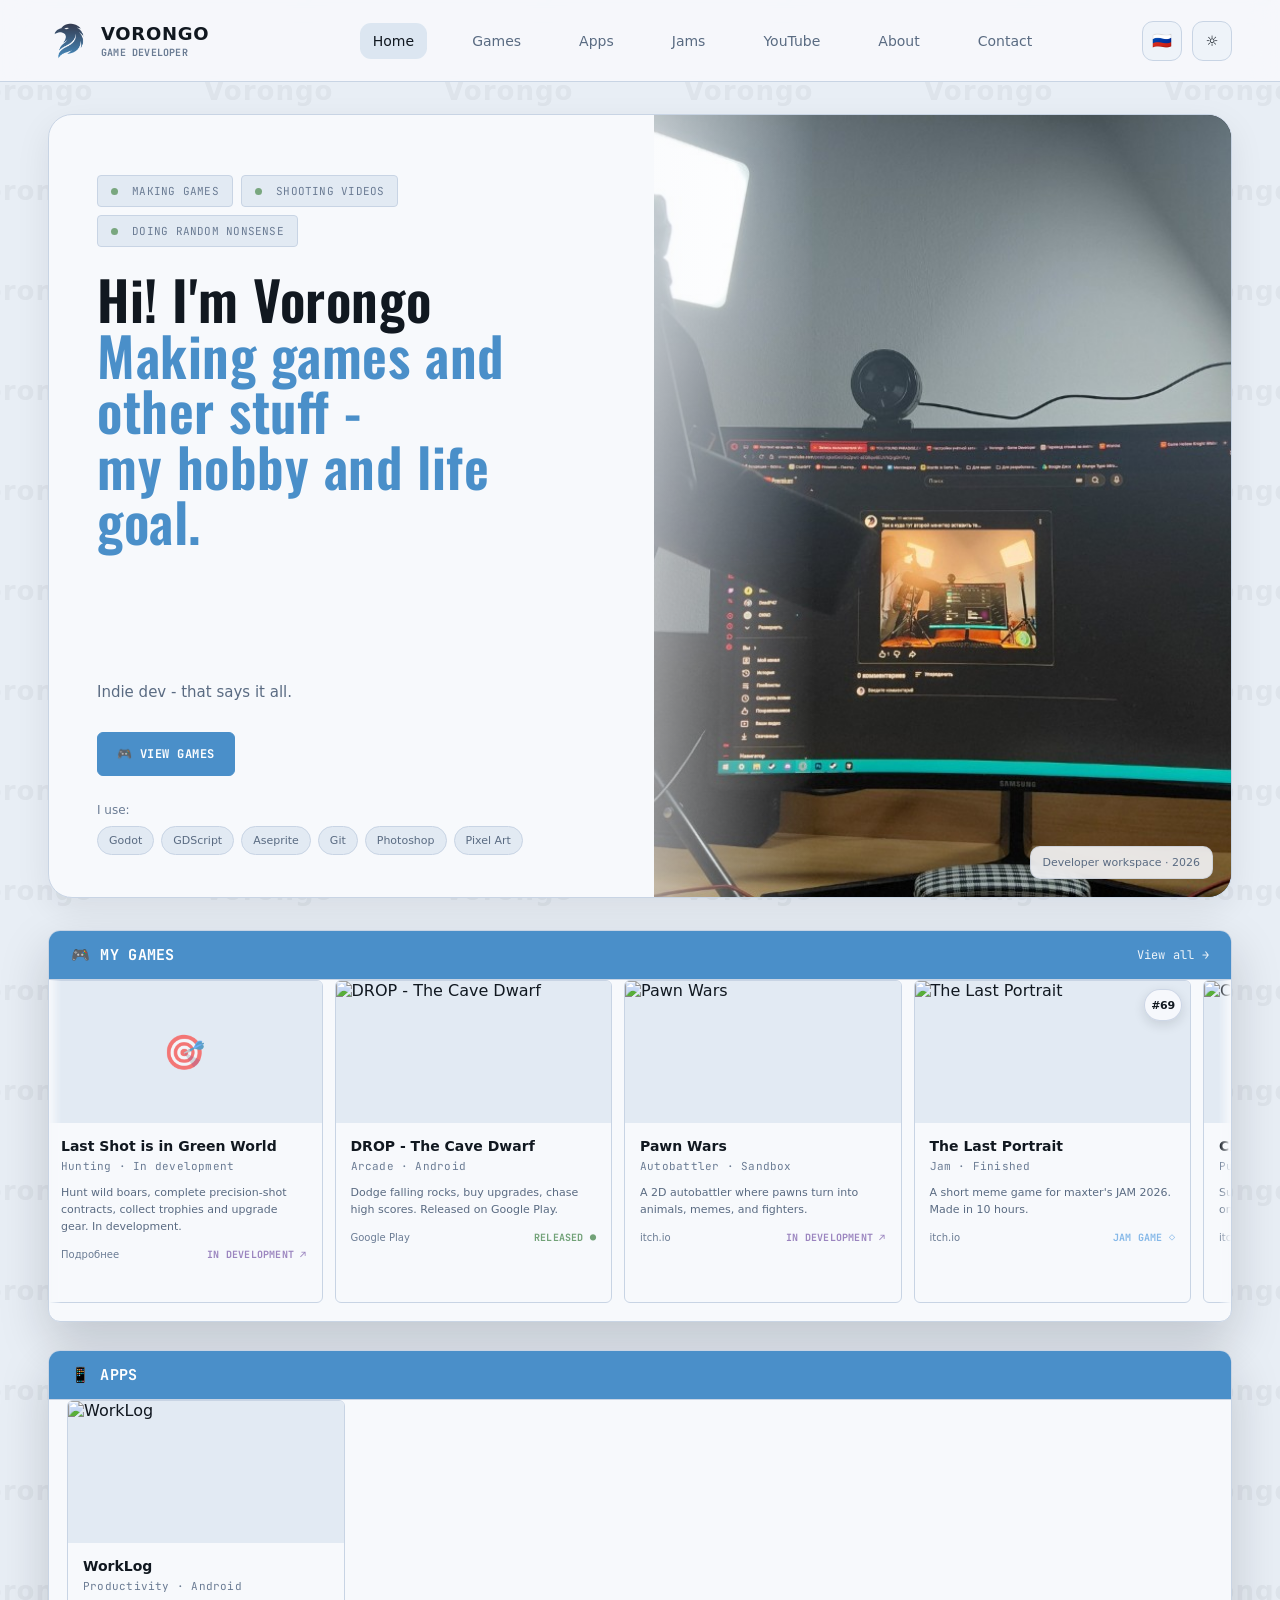
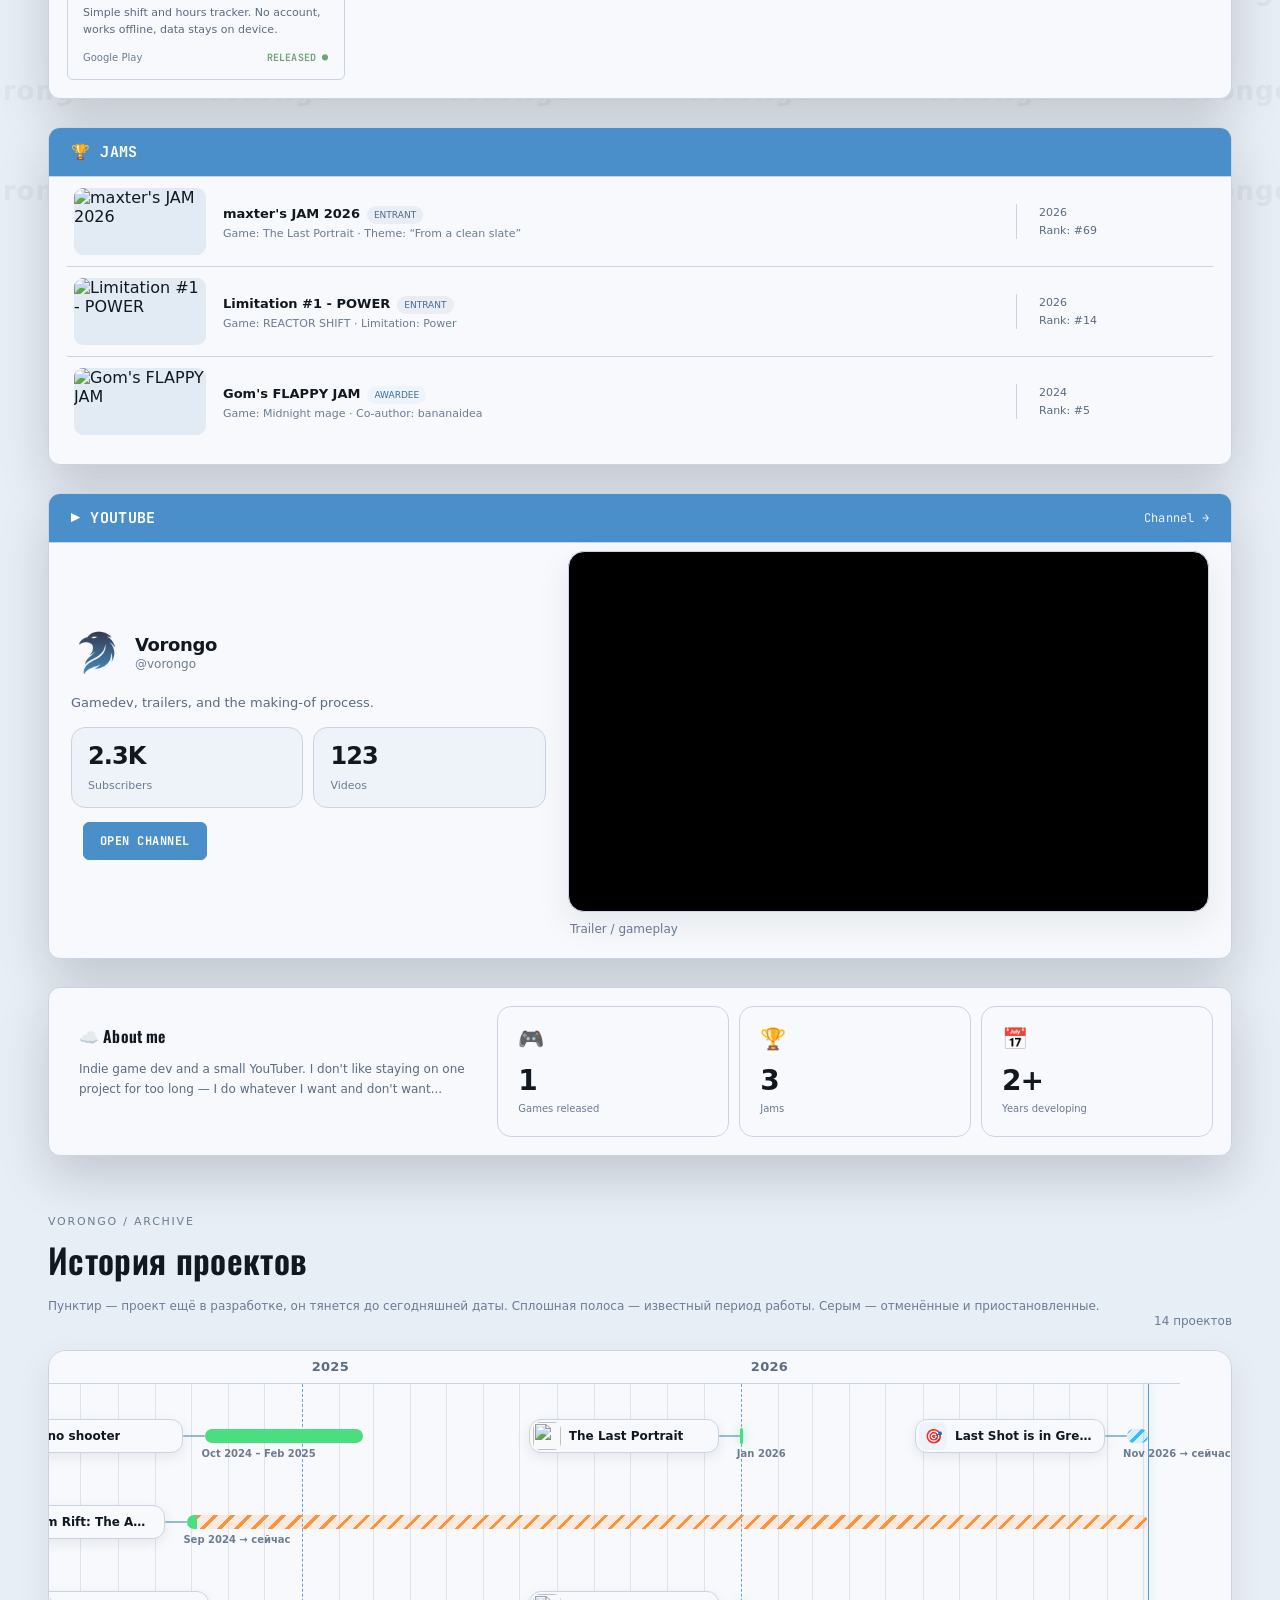
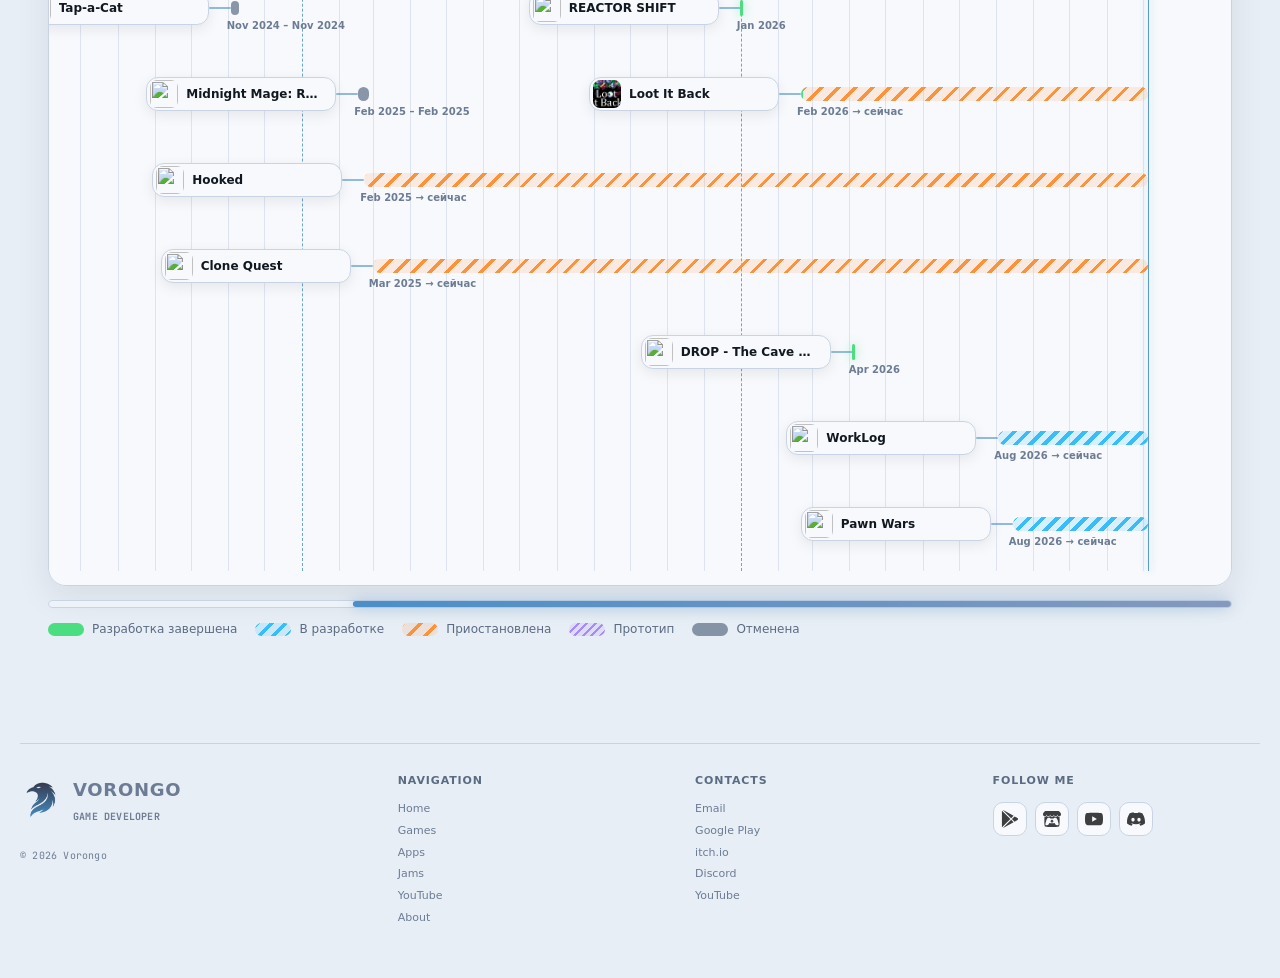
==== index.html @ def41fc3 "Unify timeline status colours and stripe angle across bars and legend Co-Authored-By: Claude Haiku 5" ====
<!DOCTYPE html>
<html lang="ru">
<head>
<meta charset="UTF-8">
<meta name="viewport" content="width=device-width, initial-scale=1.0">
<title>Vorongo - Game Developer</title>
<meta name="description" content="Vorongo - инди-разработчик игр и приложений. Игры, джемы, Android-приложения и процесс разработки.">
<meta name="theme-color" content="#e8eef5">
<script>
(function(){
  try{
    var dark=localStorage.getItem('vorongo-theme')==='dark';
    document.documentElement.classList.toggle('dark',dark);
    document.documentElement.style.backgroundColor=dark?'#11161d':'#e8eef5';
    var m=document.querySelector('meta[name="theme-color"]');
    if(m)m.content=dark?'#11161d':'#e8eef5';
  }catch(e){}
})();
</script>
<meta property="og:type" content="website">
<meta property="og:site_name" content="Vorongo">
<meta property="og:locale" content="ru_RU">
<meta property="og:locale:alternate" content="en_US">
<meta property="og:title" content="Vorongo - Game Developer">
<meta property="og:description" content="Инди-разраб: игры, приложения и джемы. Хобби и цель в жизни.">
<meta property="og:url" content="https://vorongo.dev/">
<meta property="og:image" content="https://vorongo.dev/hero-workspace.png">
<meta property="og:image:alt" content="Рабочее место Vorongo">
<meta name="twitter:card" content="summary_large_image">
<meta name="twitter:title" content="Vorongo - Game Developer">
<meta name="twitter:description" content="Инди-разраб: игры, приложения и джемы. Хобби и цель в жизни.">
<meta name="twitter:image" content="https://vorongo.dev/hero-workspace.png">
<link rel="canonical" href="https://vorongo.dev/">
<link rel="icon" href="logo.png" type="image/png">
<link rel="preconnect" href="https://fonts.googleapis.com">
<link rel="preconnect" href="https://fonts.gstatic.com" crossorigin>
<link rel="stylesheet" href="https://fonts.googleapis.com/css2?family=Oswald:wght@500;600&family=JetBrains+Mono:wght@400;600&display=swap">
<link rel="stylesheet" href="site.css?v=20261120-hud">
<script type="importmap">
{ "imports": {
  "three": "https://cdn.jsdelivr.net/npm/three@0.160.0/build/three.module.js",
  "three/addons/": "https://cdn.jsdelivr.net/npm/three@0.160.0/examples/jsm/"
} }
</script>
<style>
#timeline{padding:45px 0 65px}.timeline-heading{display:flex;justify-content:space-between;gap:20px;align-items:end;margin-bottom:22px}.timeline-heading h2{font-size:clamp(24px,3vw,34px);margin:6px 0}.timeline-heading p{color:var(--muted);font-size:12px;line-height:1.6}.timeline-heading .eyebrow{font-size:11px;color:var(--muted);letter-spacing:.16em}.timeline-en{font-size:.6em;color:var(--muted);font-weight:400}.timeline-count{font-size:12px;color:var(--muted)}.timeline-controls{display:flex;align-items:center;gap:10px;margin:10px 0}.timeline-controls button{border:1px solid var(--line);background:var(--paper);color:var(--ink);padding:9px 15px;border-radius:10px;cursor:pointer}.timeline-controls input{flex:1;min-width:0;accent-color:var(--accent)}.timeline-layout{overflow-x:auto;overflow-y:hidden;border:1px solid var(--line);border-radius:16px;background:var(--paper);scrollbar-width:thin}.project-timeline{position:relative;min-width:1050px;padding:48px 28px 22px}.timeline-axis{position:relative;height:42px;border-bottom:2px solid var(--line);margin-bottom:12px}.timeline-tick{position:absolute;bottom:0;transform:translateX(-50%);font-size:12px;color:var(--muted);padding-bottom:14px}.timeline-tick:after{content:"";position:absolute;bottom:0;left:50%;height:9px;border-left:1px solid var(--line)}.timeline-track{position:relative;height:66px;border-bottom:1px solid var(--line)}.timeline-track-label{position:absolute;top:7px;left:0;font-size:12px;font-weight:750;white-space:nowrap;max-width:220px;overflow:hidden;text-overflow:ellipsis}.timeline-bar{position:absolute;top:32px;height:13px;border-radius:9px;background:var(--accent);min-width:10px;opacity:.85}.timeline-dot{position:absolute;top:27px;width:23px;height:23px;border:4px solid var(--paper);background:var(--accent);border-radius:50%;box-shadow:0 0 0 1px var(--line);transform:translateX(-50%)}.timeline-dot.end{background:var(--text-soft)}.timeline-track a{color:inherit;text-decoration:none}.timeline-track a:hover{text-decoration:underline}.timeline-track-date{position:absolute;top:48px;font-size:10px;color:var(--muted);white-space:nowrap;transform:translateX(-50%)}.timeline-undated{font-size:12px;color:var(--muted);padding:14px 0 0}.timeline-undated a{color:var(--text-soft);margin-right:12px;display:inline-block;padding:4px 0}.timeline-legend{font-size:11px;color:var(--muted);margin-top:10px}.timeline-scrollhint{font-size:11px;color:var(--muted)}@media(max-width:650px){.timeline-heading{display:block}.timeline-controls button{padding:8px 12px}.project-timeline{min-width:1050px}}
</style>
<style>
/* Shared project timeline: one axis, with game covers alternating around it. */
.project-timeline{min-width:1100px;padding:30px 28px 24px}.timeline-canvas{height:580px;width:1000px;position:relative;margin:0 auto}.timeline-main-axis{position:absolute;left:0;right:0;top:8px;height:3px;background:var(--line)}.timeline-main-year{position:absolute;top:19px;transform:translateX(-50%);font-size:12px;font-weight:800;color:var(--muted)}.timeline-main-year:before{content:"";position:absolute;top:-11px;left:50%;height:9px;border-left:1px solid var(--muted)}.timeline-event{position:absolute;transform:translateX(-50%);display:flex;align-items:center;gap:7px;width:138px;padding:5px 7px;background:var(--paper);border:1px solid var(--line);border-radius:10px;z-index:2;color:var(--ink);text-decoration:none;font-size:11px;font-weight:750;line-height:1.2;box-shadow:0 3px 10px rgba(0,0,0,.06)}.timeline-event:hover{border-color:var(--accent);z-index:5;transform:translateX(-50%) scale(1.06)}.timeline-event img{width:32px;height:32px;object-fit:cover;border-radius:6px;flex:none}.timeline-event span{overflow:hidden;text-overflow:ellipsis}.timeline-stem{position:absolute;width:1px;border-left:1px dashed var(--accent);z-index:1}.timeline-main-dot,.timeline-end-dot{position:absolute;top:172px;width:17px;height:17px;border-radius:50%;transform:translateX(-50%);background:var(--accent);border:3px solid var(--paper);z-index:3;box-shadow:0 0 0 1px var(--line)}.timeline-end-dot{background:var(--text-soft)}.timeline-duration{position:absolute;top:177px;height:8px;background:var(--accent);border-radius:5px;opacity:.65}.timeline-undated{padding:0 8px 8px}.timeline-track,.timeline-axis{display:none}
</style><style>
/* Match site controls and keep the project axis genuinely scrollable. */
.timeline-controls input[type="range"]{appearance:none;-webkit-appearance:none;height:10px;border:1px solid var(--line);border-radius:999px;background:var(--soft);cursor:pointer;outline:none}
.timeline-controls input[type="range"]::-webkit-slider-thumb{appearance:none;-webkit-appearance:none;width:22px;height:22px;border-radius:50%;background:var(--accent);border:4px solid var(--paper);box-shadow:0 0 0 1px var(--accent);cursor:grab}
.timeline-controls input[type="range"]::-moz-range-thumb{width:16px;height:16px;border-radius:50%;background:var(--accent);border:3px solid var(--paper);box-shadow:0 0 0 1px var(--accent);cursor:grab}
.timeline-controls input[type="range"]:focus-visible{outline:2px solid var(--accent);outline-offset:4px}
.timeline-controls input[type="range"]:active::-webkit-slider-thumb{cursor:grabbing}
.project-timeline{min-width:1810px}
.timeline-canvas{width:1740px}
.timeline-event{width:126px}
</style><style>.timeline-layout{scrollbar-width:none;-ms-overflow-style:none}.timeline-layout::-webkit-scrollbar{display:none}.timeline-main-dot,.timeline-end-dot{z-index:4}</style><style>.timeline-canvas{height:580px}.timeline-main-dot,.timeline-end-dot{z-index:6}.timeline-duration{z-index:3}.timeline-event{z-index:7}.timeline-stem{pointer-events:none;opacity:.45}</style><style>.timeline-layout{cursor:grab;user-select:none}.timeline-layout.is-dragging{cursor:grabbing}.timeline-layout a{user-select:none}.timeline-layout.is-dragging a{pointer-events:none}</style></head>
<body data-title-key="doc.title">

<header class="nav">
  <div class="container nav-inner">
    <a class="logo" href="#home">
      <div class="logo-mark"><img src="logo.png" alt="Vorongo"></div>
      <div><b>VORONGO</b><span>GAME DEVELOPER</span></div>
    </a>
    <nav class="navlinks" id="nav-drawer">
      <a class="active" href="#home" data-i18n="nav.home">Главная</a>
      <a href="#games" data-i18n="nav.games">Игры</a>
      <a href="#apps" data-i18n="nav.apps">Приложения</a>
      <a href="#jams" data-i18n="nav.jams">Джемы</a>
      <a href="#youtube" data-i18n="nav.youtube">YouTube</a>
      <a href="#about" data-i18n="nav.about">Обо мне</a>
      <a href="#contact" data-i18n="nav.contact">Контакты</a>
    </nav>
    <div class="nav-actions">
      <button class="icon-btn lang-btn" id="lang-btn" type="button" data-i18n-aria="lang.aria" aria-label="Switch language">🇬🇧</button>
      <button class="icon-btn" id="theme-btn" type="button" data-i18n-aria="theme.aria" aria-label="Сменить тему">☼</button>
      <button class="icon-btn menu-btn" id="menu-btn" type="button" aria-expanded="false" aria-controls="nav-drawer" data-i18n-aria="nav.menu.aria" aria-label="Открыть меню">☰</button>
    </div>
  </div>
</header>

<main id="home" class="container">
  <section class="hero">
    <div class="hero-card">
      <div class="hero-copy">
        <div class="pills">
          <div class="pill"><span class="dot"></span> <span data-i18n="hero.pill1">Делаю игры</span></div>
          <div class="pill"><span class="dot"></span> <span data-i18n="hero.pill2">Снимаю видео</span></div>
          <div class="pill"><span class="dot"></span> <span data-i18n="hero.pill3">Страдаю фигней</span></div>
        </div>
        <h1><span data-i18n="hero.hi">Привет! Я Vorongo</span><br><span class="hero-title-slot"><span class="hero-title-sub" id="hero-rotator" aria-live="polite">Разработка игр и другой хрени -<br>моё хобби и цель в жизни.</span></span></h1>
        <p data-i18n="hero.p">Инди-разраб - и этим всё сказано.</p>
        <div class="actions">
          <a class="btn primary" href="#games" data-i18n="hero.games">🎮 &nbsp;Смотреть игры</a>
        </div>
        <div class="stack-label" data-i18n="hero.stack">Использую:</div>
        <div class="stack">
          <span class="tag">Godot</span><span class="tag">GDScript</span><span class="tag">Aseprite</span><span class="tag">Git</span><span class="tag">Photoshop</span><span class="tag">Pixel Art</span>
        </div>
      </div>
      <div class="hero-art" id="hero-art">
        <div class="hero-slide hero-slide-workspace is-active" role="img" aria-label="Vorongo workspace"></div>
        <div class="hero-slide hero-slide-cat" role="img" aria-label="Vorongo cat"></div>
        <div class="art-caption" id="hero-art-caption">Рабочее место разработчика · 2026</div>
      </div>
    </div>
  </section>

  <section id="games" class="section">
    <div class="seat-anchor"><div class="games-seat" id="games-seat" aria-hidden="true"></div></div>
    <div class="panel">
      <div class="section-head">
        <div class="section-title"><span class="ico">🎮</span> <span data-i18n="games.title">Мои игры</span></div>
        <a class="more" href="games.html" id="games-more" data-i18n="games.more">Смотреть все →</a>
      </div>
      <div class="games-marquee" id="games-marquee">
        <div class="games-marquee-track" id="games-grid"></div>
      </div>
    </div>
  </section>

  <section id="apps" class="section">
    <div class="panel">
      <div class="section-head">
        <div class="section-title"><span class="ico">📱</span> <span data-i18n="apps.title">Приложения</span></div>
        <a class="more" href="apps.html" id="apps-more" data-i18n="apps.more">Смотреть все →</a>
      </div>
      <div class="games-marquee" id="apps-marquee">
        <div class="games-marquee-track" id="apps-grid"></div>
      </div>
    </div>
  </section>

  <section id="jams" class="section">
    <div class="panel">
      <div class="section-head">
        <div class="section-title"><span class="ico">🏆</span> <span data-i18n="jams.title">Джемы</span></div>
        <a class="more" href="jams.html" id="jams-more" data-i18n="jams.more">Смотреть все →</a>
      </div>
      <div class="jams" id="jams-list"></div>
    </div>
  </section>

  <section id="youtube" class="section">
    <div class="panel">
      <div class="section-head">
        <div class="section-title"><span class="ico">▶</span> <span data-i18n="yt.title">YouTube</span></div>
        <a class="more" href="https://www.youtube.com/@vorongo" target="_blank" rel="noopener" data-i18n="yt.more">На канал →</a>
      </div>
      <div class="yt-grid">
        <div class="yt-info">
          <div class="yt-channel">
            <div class="yt-avatar"><img src="logo.png" alt="Vorongo"></div>
            <div>
              <b>Vorongo</b>
              <span data-i18n="yt.handle">@vorongo</span>
            </div>
          </div>
          <p class="yt-desc" data-i18n="yt.desc">Геймдев, трейлеры и процесс разработки игр.</p>
          <div class="yt-stats">
            <div class="yt-stat">
              <strong id="yt-subs">2.3K</strong>
              <span data-i18n="yt.subs">Подписчиков</span>
            </div>
            <div class="yt-stat">
              <strong id="yt-videos">123</strong>
              <span data-i18n="yt.videos">Видео</span>
            </div>
          </div>
          <div class="yt-actions">
            <div class="g-ytsubscribe" data-channelid="UCgKDfPRw_y6-h7n-n7cfYMg" data-layout="default" data-count="default"></div>
            <a class="btn primary yt-open" href="https://www.youtube.com/@vorongo" target="_blank" rel="noopener" data-i18n="yt.open">Открыть канал</a>
          </div>
        </div>
        <div class="yt-trailer">
          <div class="yt-frame">
            <iframe
              src="https://www.youtube.com/embed/D2yQqY6ITOE"
              title="Vorongo trailer"
              loading="lazy"
              allow="accelerometer; autoplay; clipboard-write; encrypted-media; gyroscope; picture-in-picture; web-share"
              allowfullscreen
              referrerpolicy="strict-origin-when-cross-origin"></iframe>
          </div>
          <div class="yt-trailer-label" data-i18n="yt.trailer">Трейлер / геймплей</div>
        </div>
      </div>
    </div>
  </section>

  <section id="about" class="section">
    <div class="panel about">
      <div class="about-copy">
        <h2 data-i18n="about.title">☁️ &nbsp;Обо мне</h2>
        <p data-i18n="about.p">Инди-разраб и мелкий ютубер. Не люблю задерживаться на одном проекте надолго — делаю всё, что хочу и не хочу...</p>
      </div>
      <div class="stats">
        <div class="stat"><div class="stat-icon">🎮</div><strong id="stat-games">0</strong><span data-i18n="stat.games">Выпущено игр</span></div>
        <div class="stat"><div class="stat-icon">🏆</div><strong id="stat-jams">0</strong><span data-i18n="stat.jams">Джемов</span></div>
        <div class="stat"><div class="stat-icon">📅</div><strong id="stat-years">0</strong><span data-i18n="stat.years">Года разработки</span></div>
      </div>
    </div>
  </section>
  <section id="timeline" class="section container" aria-labelledby="timeline-heading">
    <div class="timeline-heading"><div><div class="eyebrow">VORONGO / ARCHIVE</div><h2 id="timeline-heading">История проектов</h2><p>Пунктир — проект ещё в разработке, он тянется до сегодняшней даты. Сплошная полоса — известный период работы. Серым — отменённые и приостановленные.</p></div><span class="timeline-count" id="timeline-count"></span></div>
    <div class="gantt-wrap" id="gantt-wrap"><div class="gantt" id="gantt"></div></div>
    <div class="gantt-scroll" id="gantt-scroll" aria-hidden="true"><div class="gantt-thumb" id="gantt-thumb"></div></div>
    <div class="gantt-legend">
      <span><i class="gantt-key done"></i>Разработка завершена</span>
      <span><i class="gantt-key ongoing"></i>В разработке</span>
      <span><i class="gantt-key paused"></i>Приостановлена</span>
      <span><i class="gantt-key prototype"></i>Прототип</span>
      <span><i class="gantt-key canceled"></i>Отменена</span>
    </div>
    <style>
      .gantt-wrap{overflow-x:auto;overflow-y:hidden;border:1px solid var(--line);border-radius:18px;background:var(--paper);box-shadow:var(--shadow);margin-top:18px;cursor:grab;scrollbar-width:none;-ms-overflow-style:none;user-select:none}
      .gantt-wrap::-webkit-scrollbar{display:none}
      .gantt-wrap.dragging{cursor:grabbing}
      .gantt-wrap img{-webkit-user-drag:none;pointer-events:none}
      .gantt{position:relative;padding:4px 0 14px}
      .gantt-head{position:relative;height:28px}
      .gantt-yr{position:absolute;top:4px;font-size:13px;font-weight:800;color:var(--text-soft);padding-left:10px;letter-spacing:.02em}
      .gantt-body{position:relative;border-top:1px solid var(--line)}
      .gantt-yline{position:absolute;top:0;bottom:0;width:0;border-left:1px dashed var(--accent);opacity:.45}
      .gantt-today{position:absolute;top:0;bottom:0;width:0;border-left:1.5px solid var(--accent);opacity:.9;box-shadow:0 0 10px rgba(74,143,201,.6)}
      .gantt-yline{opacity:.8}
      .gantt-mline{position:absolute;top:0;bottom:0;width:0;border-left:1px solid var(--line);opacity:.55}
      .gantt-card{position:absolute;display:flex;align-items:center;gap:8px;width:190px;height:34px;padding:3px 10px 3px 3px;background:var(--paper);border:1px solid var(--line);border-radius:12px;box-shadow:0 4px 14px rgba(0,0,0,.08);color:var(--ink);text-decoration:none;font-size:12px;font-weight:750;white-space:nowrap;box-sizing:border-box;transition:border-color .15s,transform .15s}
      .gantt-card:hover{border-color:var(--accent);transform:translateY(-1px)}
      .gantt-card img{width:28px;height:28px;border-radius:7px;object-fit:cover;flex:none}
      .gantt-card .gantt-fake{width:28px;height:28px;border-radius:7px;display:grid;place-items:center;background:var(--soft);flex:none;font-size:14px}
      .gantt-card span{overflow:hidden;text-overflow:ellipsis}
      .gantt-conn{position:absolute;height:2px;border-radius:2px;background:var(--accent);opacity:.6}
      .gantt-seg{position:absolute;border-radius:6px}
      .gantt-seg.done{height:8px;background:linear-gradient(90deg,#8fc793,var(--green));box-shadow:0 0 10px rgba(121,167,127,.35)}
      .gantt-seg.canceled{height:8px;background:var(--muted);opacity:.55}
      .gantt-seg.ongoing{height:4px;border-radius:4px;background:repeating-linear-gradient(90deg,var(--accent) 0 10px,transparent 10px 16px);box-shadow:0 0 8px rgba(74,143,201,.45)}
      .gantt-seg.paused,.gantt-seg.prototype{height:4px;border-radius:4px;background:repeating-linear-gradient(90deg,var(--muted) 0 10px,transparent 10px 16px);opacity:.8}
      .gantt-dot{position:absolute;width:14px;height:14px;border-radius:50%;border:3px solid var(--paper);box-shadow:0 0 0 1px var(--line);box-sizing:content-box}
      .gantt-dot.done{background:var(--green)}
      .gantt-dot.ongoing{background:var(--accent)}
      .gantt-dot.paused,.gantt-dot.canceled,.gantt-dot.prototype{background:var(--muted)}
      .gantt-date{position:absolute;font-size:10px;color:var(--muted);white-space:nowrap;font-weight:600}
      .gantt-scroll{position:relative;height:8px;margin-top:14px;border-radius:99px;background:var(--soft);border:1px solid var(--line);cursor:pointer}
      .gantt-thumb{position:absolute;top:0;bottom:0;left:0;border-radius:99px;background:linear-gradient(90deg,var(--accent),var(--accent2));box-shadow:0 0 14px rgba(74,143,201,.5);cursor:grab}
      .gantt-legend{display:flex;flex-wrap:wrap;gap:8px 18px;margin-top:14px;font-size:12px;color:var(--text-soft)}
      .gantt-legend span{display:inline-flex;align-items:center;gap:8px}
      .gantt-key{display:inline-block;width:28px;height:8px;border-radius:6px}
      .gantt-key.done{background:linear-gradient(90deg,#8fc793,var(--green))}
      .gantt-key.ongoing{height:4px;border-radius:4px;background:repeating-linear-gradient(90deg,var(--accent) 0 10px,transparent 10px 16px)}
      .gantt-key.paused,.gantt-key.prototype{height:4px;border-radius:4px;background:repeating-linear-gradient(90deg,var(--muted) 0 10px,transparent 10px 16px)}
      .gantt-key.canceled{background:var(--muted);opacity:.55}
      .gantt-seg{height:13px;border-radius:999px;opacity:1}
      .gantt-seg.done{background:linear-gradient(90deg,#4ade80,#22c55e);box-shadow:0 0 14px rgba(74,222,128,.45)}
      .gantt-seg.ongoing{background:repeating-linear-gradient(45deg,#38bdf8 0 5px,rgba(56,189,248,0) 5px 11px),rgba(56,189,248,.16);box-shadow:0 0 14px rgba(56,189,248,.35)}
      .gantt-seg.paused,.gantt-seg.prototype{background:repeating-linear-gradient(45deg,#94a3b8 0 5px,rgba(148,163,184,0) 5px 11px),rgba(148,163,184,.14);box-shadow:none}
      .gantt-seg.canceled{background:#64748b;opacity:.75;box-shadow:none}
      .gantt-tick{position:absolute;width:3px;height:16px;border-radius:2px}
      .gantt-tick.done{background:#4ade80;box-shadow:0 0 10px rgba(74,222,128,.6)}
      .gantt-tick.ongoing{background:#38bdf8}
      .gantt-tick.paused,.gantt-tick.prototype,.gantt-tick.canceled{background:#94a3b8}
      .gantt-key{width:36px;height:13px;border-radius:999px}
      .gantt-key.done{background:linear-gradient(90deg,#4ade80,#22c55e)}
      .gantt-key.ongoing,.gantt-key.paused,.gantt-key.prototype{height:13px;border-radius:999px}
      .gantt-key.ongoing{background:repeating-linear-gradient(45deg,#38bdf8 0 5px,rgba(56,189,248,0) 5px 11px),rgba(56,189,248,.16)}
      .gantt-key.paused,.gantt-key.prototype{background:repeating-linear-gradient(45deg,#94a3b8 0 5px,rgba(148,163,184,0) 5px 11px),rgba(148,163,184,.14)}
      .gantt-key.canceled{background:#64748b;opacity:.75}
      .gantt-bar-part.striped.prototype{background:repeating-linear-gradient(135deg,#a78bfa 0px,#a78bfa 2px,transparent 2px,transparent 6px),rgba(167,139,250,.16)}
      .gantt-bar-part.striped.paused{background:repeating-linear-gradient(135deg,#fb923c 0px,#fb923c 3px,transparent 3px,transparent 12px),rgba(251,146,60,.14)}
      .gantt-tick.prototype{background:#a78bfa}
      .gantt-tick.paused{background:#fb923c}
      .gantt-key.prototype{background:repeating-linear-gradient(135deg,#a78bfa 0px,#a78bfa 2px,transparent 2px,transparent 6px),rgba(167,139,250,.16)}
      .gantt-key.paused{background:repeating-linear-gradient(135deg,#fb923c 0px,#fb923c 3px,transparent 3px,transparent 12px),rgba(251,146,60,.14)}
      .gantt-bar{position:absolute;height:14px;border-radius:999px;overflow:hidden;display:flex;align-items:stretch;box-sizing:border-box;--bar-color:#4ade80}
      .gantt-bar-part{display:block;height:100%;flex:0 0 auto;box-sizing:border-box;margin:0;padding:0;border:0}
      .gantt-bar-part.solid.done{background:#4ade80}
      .gantt-bar-part.solid.canceled{background:#64748b}
      .gantt-bar-part.striped.ongoing{background:repeating-linear-gradient(135deg,#38bdf8 0px,#38bdf8 3px,transparent 3px,transparent 9px),rgba(56,189,248,.16)}
      .gantt-bar-part.striped.paused,.gantt-bar-part.striped.prototype{background:repeating-linear-gradient(135deg,#94a3b8 0px,#94a3b8 3px,transparent 3px,transparent 9px),rgba(148,163,184,.14)}
      /* ---- single status system: colours and stripe geometry shared by bars and legend ---- */
      .gantt-bar-part.solid.done{background:#4ade80}
      .gantt-bar-part.solid.canceled{background:#64748b;opacity:.75}
      .gantt-bar-part.striped.ongoing{background:repeating-linear-gradient(135deg,#38bdf8 0 4px,transparent 4px 10px),rgba(56,189,248,.16)}
      .gantt-bar-part.striped.paused{background:repeating-linear-gradient(135deg,#fb923c 0 3px,transparent 3px 12px),rgba(251,146,60,.14)}
      .gantt-bar-part.striped.prototype{background:repeating-linear-gradient(135deg,#a78bfa 0 2px,transparent 2px 6px),rgba(167,139,250,.16)}
      .gantt-key.done{background:#4ade80;height:13px;border-radius:999px}
      .gantt-key.canceled{background:#64748b;opacity:.75;height:13px;border-radius:999px}
      .gantt-key.ongoing{height:13px;border-radius:999px;background:repeating-linear-gradient(135deg,#38bdf8 0 4px,transparent 4px 10px),rgba(56,189,248,.16)}
      .gantt-key.paused{height:13px;border-radius:999px;background:repeating-linear-gradient(135deg,#fb923c 0 3px,transparent 3px 12px),rgba(251,146,60,.14)}
      .gantt-key.prototype{height:13px;border-radius:999px;background:repeating-linear-gradient(135deg,#a78bfa 0 2px,transparent 2px 6px),rgba(167,139,250,.16)}
      .gantt-tick.done{background:#4ade80}
      .gantt-tick.ongoing{background:#38bdf8}
      .gantt-tick.paused{background:#fb923c}
      .gantt-tick.prototype{background:#a78bfa}
      .gantt-tick.canceled{background:#64748b}
    </style>
  </section>
</main>

<footer id="contact" class="footer container">
  <div class="footer-inner">
    <div>
      <a class="logo" href="index.html"><div class="logo-mark"><img src="logo.png" alt="Vorongo"></div><div><b>VORONGO</b><span>GAME DEVELOPER</span></div></a>
      <div class="copyright">© 2026 Vorongo</div>
    </div>
    <div>
      <h4 data-i18n="footer.nav">Навигация</h4>
      <a href="index.html" data-i18n="nav.home">Главная</a><br>
      <a href="games.html" data-i18n="nav.games">Игры</a><br>
      <a href="apps.html" data-i18n="nav.apps">Приложения</a><br>
      <a href="jams.html" data-i18n="nav.jams">Джемы</a><br>
      <a href="index.html#youtube" data-i18n="nav.youtube">YouTube</a><br>
      <a href="index.html#about" data-i18n="nav.about">Обо мне</a>
    </div>
    <div>
      <h4 data-i18n="footer.contact">Контакты</h4>
      <a href="mailto:hello@vorongo.dev">Email</a><br>
      <a href="https://play.google.com/store/apps/dev?id=7048963500827490623" target="_blank" rel="noopener">Google Play</a><br>
      <a href="https://vorongo.itch.io" target="_blank" rel="noopener">itch.io</a><br>
      <a href="https://discord.gg/KJyzR9sGmY" target="_blank" rel="noopener">Discord</a><br>
      <a href="https://www.youtube.com/channel/UCgKDfPRw_y6-h7n-n7cfYMg" target="_blank" rel="noopener">YouTube</a>
    </div>
    <div>
      <h4 data-i18n="footer.follow">Следите за мной</h4>
      <div class="socials">
        <a class="social" href="https://play.google.com/store/apps/dev?id=7048963500827490623" target="_blank" rel="noopener" title="Google Play"><img src="icons/google-play.svg" alt="Google Play"></a>
        <a class="social" href="https://vorongo.itch.io" target="_blank" rel="noopener" title="itch.io"><img src="icons/itchio.svg" alt="itch.io"></a>
        <a class="social" href="https://www.youtube.com/channel/UCgKDfPRw_y6-h7n-n7cfYMg" target="_blank" rel="noopener" title="YouTube"><img src="icons/youtube.svg" alt="YouTube"></a>
        <a class="social" href="https://discord.gg/KJyzR9sGmY" target="_blank" rel="noopener" title="Discord"><img src="icons/discord.svg" alt="Discord"></a>
      </div>
    </div>
  </div>
</footer>

<script type="module" src="assets/seated-character.js?v=20261120-left"></script>
<script src="i18n.js"></script>
<script src="games-data.js?v=20261118-2"></script>
<script src="youtube-api.js"></script>
<script>
(function(){
  const wrap=document.getElementById('gantt-wrap'), host=document.getElementById('gantt');
  const track=document.getElementById('gantt-scroll'), thumb=document.getElementById('gantt-thumb');
  if(!wrap||!host||!window.GAMES)return;
  const QW=110, NQ=14, W=QW*NQ, GAP=22, CARD=190, LANE=86;
  const MIN=Date.UTC(2023,6,1), MAX=Date.UTC(2027,0,1);
  const parse=s=>Date.parse(s+'T00:00:00Z');
  const now=new Date(), TODAY=Date.UTC(now.getUTCFullYear(),now.getUTCMonth(),now.getUTCDate());
  const xOf=ms=>Math.max(0,Math.min(W,(ms-MIN)/(MAX-MIN)*W));
  const ru=(navigator.language||'ru').startsWith('ru');
  const fmt=ms=>new Date(ms).toLocaleDateString(ru?'ru-RU':'en-US',{month:'short',year:'numeric',timeZone:'UTC'});
  // st: done (solid green), ongoing (dashed blue, runs to today), paused (grey dashed), canceled (grey solid)
  const ROWS=[
    {t:'Midnight Mage', s:'2024-01-01', seg:[], jam:true},
    {t:'Realm Rift: The Awakening', s:'2024-09-28', seg:[{f:'2024-09-28',to:'2024-10-06',st:'done'},{f:'2024-10-06',to:'today',st:'paused'}]},
    {t:'Dino shooter', s:'2024-10-13', seg:[{f:'2024-10-13',to:'2025-02-21',st:'done'}]},
    {t:'Tap-a-Cat', s:'2024-11-03', seg:[{f:'2024-11-03',to:'2024-11-10',st:'canceled'}]},
    {t:'Midnight Mage: Redux', s:'2025-02-17', seg:[{f:'2025-02-17',to:'2025-02-26',st:'canceled'}]},
    {t:'Hooked', s:'2025-02-22', seg:[{f:'2025-02-22',to:'today',st:'paused'}]},
    {t:'Clone Quest', s:'2025-03-01', seg:[{f:'2025-03-01',to:'today',st:'paused'}]},
    {t:'The Last Portrait', s:'2026-01-01', seg:[], jam:true},
    {t:'REACTOR SHIFT', s:'2026-01-01', seg:[], jam:true},
    {t:'DROP - The Cave Dwarf', s:'2026-04-04', seg:[]},
    {t:'WorkLog', s:'2026-08-03', seg:[{f:'2026-08-03',to:'today',st:'ongoing'}]},
    {t:'Loot It Back', s:'2026-02-20', cover:'icons/loot-it-back.png', href:'https://vorongo.itch.io/loot-it-back', seg:[{f:'2026-02-20',to:'2026-02-22',st:'done'},{f:'2026-02-22',to:'today',st:'paused'}]},
    {t:'Pawn Wars', s:'2026-08-15', seg:[{f:'2026-08-15',to:'today',st:'ongoing'}]},
    {t:'Last Shot is in Green World', s:'2026-11-18', seg:[{f:'2026-11-18',to:'today',st:'ongoing'}]}
  ].sort((a,b)=>parse(a.s)-parse(b.s));
  const all=[...window.GAMES,...(window.APPS||[])];
  const lastRight=[];
  const placed=ROWS.map(r=>{
    const g=r.cover?{cover:r.cover,href:r.href}:(all.find(x=>x.title===r.t)||{});
    const sx=xOf(parse(r.s));
    const endX=r.seg.length?(r.seg[r.seg.length-1].to==='today'?xOf(TODAY):xOf(parse(r.seg[r.seg.length-1].to))):sx;
    const left=sx-GAP-CARD, right=Math.max(sx,endX)+120;
    let li=lastRight.findIndex(v=>v<left-10);
    if(li<0){li=lastRight.length;lastRight.push(-1e9)}
    lastRight[li]=right;
    return {...r,g,sx,li};
  });
  const H=Math.max(1,lastRight.length)*LANE+14;
  const todayX=xOf(TODAY);
  let html='<div class="gantt-head" style="width:'+W+'px">';
  for(let y=2024;y<=2026;y++)html+='<span class="gantt-yr" style="left:'+xOf(Date.UTC(y,0,1))+'px">'+y+'</span>';
  html+='</div><div class="gantt-body" style="width:'+W+'px;height:'+H+'px">';
  // grid: one line per calendar month, positioned on the same date scale as the projects; January is the dashed year line
  for(let y=2023;y<=2026;y++)for(let m=0;m<12;m++){const ms=Date.UTC(y,m,1);if(ms<MIN||ms>MAX)continue;html+='<span class="'+(m===0?'gantt-yline':'gantt-mline')+'" style="left:'+xOf(ms)+'px"></span>';}
  html+='<span class="gantt-today" style="left:'+todayX+'px"></span>';
  placed.forEach(r=>{
    const laneTop=8+r.li*LANE, mid=laneTop+44, sx=r.sx;
    const icon=r.g.cover?'<img src="'+r.g.cover+'" alt="" loading="lazy" draggable="false">':'<span class="gantt-fake">'+(r.g.fake||'🎮')+'</span>';
    html+='<a class="gantt-card" href="'+(r.g.href||'#')+'" target="_blank" rel="noopener" draggable="false" style="left:'+(sx-GAP-CARD)+'px;top:'+(mid-17)+'px">'+icon+'<span>'+r.t+'</span></a>';
    html+='<span class="gantt-conn" style="left:'+(sx-GAP)+'px;top:'+(mid-1)+'px;width:'+GAP+'px"></span>';
    let dateText, dotSt='done';
    if(r.seg.length){
      const lastSeg=r.seg[r.seg.length-1];
      const x0=xOf(parse(r.seg[0].f)), x1=lastSeg.to==='today'?todayX:xOf(parse(lastSeg.to));
      html+='<span class="gantt-bar" style="left:'+x0+'px;width:'+Math.max(6,x1-x0)+'px;top:'+(mid-7)+'px">';
      r.seg.forEach(s=>{
        const fx=xOf(parse(s.f)), tx=s.to==='today'?todayX:xOf(parse(s.to));
        const kind=(s.st==='ongoing'||s.st==='paused'||s.st==='prototype')?'striped':'solid';
        html+='<span class="gantt-bar-part '+kind+' '+s.st+'" style="width:'+Math.max(0,tx-fx)+'px"></span>';
      });
      html+='</span>';
      dotSt=r.seg[0].st;
      const last=r.seg[r.seg.length-1];
      dateText=fmt(parse(r.s))+(last.to==='today'?' → сейчас':' – '+fmt(parse(last.to)));
    }else{
      dateText=fmt(parse(r.s));
    }
    if(!r.seg.length)html+='<span class="gantt-tick '+dotSt+'" style="left:'+(sx-1)+'px;top:'+(mid-8)+'px"></span>';
    html+='<span class="gantt-date" style="left:'+(sx-4)+'px;top:'+(mid+12)+'px">'+dateText+'</span>';
  });
  html+='</div>';
  host.style.width=W+'px';
  host.innerHTML=html;

  // mouse drag to scroll the chart sideways
  let drag=null, moved=false;
  wrap.addEventListener('pointerdown',e=>{
    if(e.pointerType!=='mouse'||e.button!==0)return;
    drag={x:e.clientX,s:wrap.scrollLeft}; moved=false; wrap.classList.add('dragging');
  });
  window.addEventListener('pointermove',e=>{
    if(!drag)return;
    const dx=e.clientX-drag.x; if(Math.abs(dx)>4)moved=true;
    wrap.scrollLeft=drag.s-dx;
  });
  window.addEventListener('pointerup',()=>{drag=null;wrap.classList.remove('dragging')});
  wrap.addEventListener('click',e=>{if(moved){e.preventDefault();e.stopPropagation();moved=false}},true);
  wrap.addEventListener('dragstart',e=>e.preventDefault());

  // custom scrollbar with the same look as the rest of the site
  const maxScroll=()=>Math.max(0,wrap.scrollWidth-wrap.clientWidth);
  function sync(){
    const tw=track.clientWidth, cw=wrap.clientWidth, sw=wrap.scrollWidth;
    const tl=Math.max(48,tw*cw/sw);
    const left=maxScroll()?(wrap.scrollLeft/maxScroll())*(tw-tl):0;
    thumb.style.width=tl+'px';
    thumb.style.transform='translateX('+left+'px)';
  }
  wrap.addEventListener('scroll',sync,{passive:true});
  window.addEventListener('resize',sync);
  let tdrag=null;
  thumb.addEventListener('pointerdown',e=>{tdrag={x:e.clientX,s:wrap.scrollLeft};thumb.setPointerCapture(e.pointerId)});
  thumb.addEventListener('pointermove',e=>{
    if(!tdrag)return;
    const tw=track.clientWidth, tl=thumb.offsetWidth;
    wrap.scrollLeft=tdrag.s+(e.clientX-tdrag.x)*(maxScroll()/Math.max(1,tw-tl));
  });
  thumb.addEventListener('pointerup',()=>{tdrag=null});
  track.addEventListener('click',e=>{
    if(e.target===thumb)return;
    const r=track.getBoundingClientRect(), tl=thumb.offsetWidth;
    wrap.scrollLeft=((e.clientX-r.left-tl/2)/Math.max(1,r.width-tl))*maxScroll();
  });

  // start with today in view
  wrap.scrollLeft=Math.max(0,todayX-wrap.clientWidth*0.6);
  sync();
  const count=document.getElementById('timeline-count');
  if(count)count.textContent=ROWS.length+' проектов';
})();
</script>

<script>
const marqueeControllers=[];

function enableDragScroll(marquee){
 let pressed=false,dragging=false,startX=0,lastX=0,lastTime=0,velocity=0,frame=0,blockClick=false;
 const stop=()=>{if(frame)cancelAnimationFrame(frame);frame=0;marquee.dataset.inertia='0'};
 const move=delta=>{const half=marquee.classList.contains('is-scrolling')?marquee.scrollWidth/2:0;if(half>0)marquee.scrollLeft=((marquee.scrollLeft+delta)%half+half)%half;else marquee.scrollLeft+=delta};
 marquee.addEventListener('pointerdown',e=>{
  if(e.pointerType!=='mouse'||e.button!==0)return;
  stop();pressed=true;dragging=false;blockClick=false;startX=lastX=e.clientX;lastTime=performance.now();velocity=0;
 });
 marquee.addEventListener('pointermove',e=>{
  if(!pressed)return;
  if(!dragging){
   if(Math.abs(e.clientX-startX)<7)return;
   dragging=true;marquee.classList.add('is-dragging');marquee.setPointerCapture(e.pointerId);
  }
  const now=performance.now(),dx=e.clientX-lastX,dt=Math.max(1,now-lastTime);
  move(-dx);velocity=velocity*.55+(-dx/dt)*.45;lastX=e.clientX;lastTime=now;
 });
 function release(e){
  if(!pressed)return;
  pressed=false;marquee.classList.remove('is-dragging');
  if(!dragging)return;
  dragging=false;blockClick=true;
  if(e.type==='pointercancel')return;
  let v=performance.now()-lastTime>110?0:Math.max(-2.4,Math.min(2.4,velocity));
  if(Math.abs(v)<.06)return;
  marquee.dataset.inertia='1';let prev=performance.now();
  function coast(now){const dt=Math.min(35,now-prev);prev=now;move(v*dt);v*=Math.pow(.94,dt/16.67);if(Math.abs(v)>.025)frame=requestAnimationFrame(coast);else stop()}
  frame=requestAnimationFrame(coast);
 }
 marquee.addEventListener('pointerup',release);
 marquee.addEventListener('pointercancel',release);
 marquee.addEventListener('lostpointercapture',e=>{if(pressed)release(e)});
 marquee.addEventListener('click',e=>{if(blockClick){e.preventDefault();e.stopPropagation();blockClick=false}},true);
 marquee.addEventListener('dragstart',e=>e.preventDefault());
}

function startAutoScroll(marquee,loop){
  if(!loop) return null;
  let paused=false,raf=0,last=0;
  const speed=40;

  marquee.addEventListener('pointerdown',()=>{paused=true});
  marquee.addEventListener('pointerup',()=>{paused=false});
  marquee.addEventListener('pointercancel',()=>{paused=false});
  marquee.addEventListener('mouseenter',()=>{paused=true});
  marquee.addEventListener('mouseleave',()=>{
    if(!marquee.classList.contains('is-dragging')) paused=false;
  });

  function tick(ts){
    if(!last) last=ts;
    const dt=(ts-last)/1000;last=ts;
    if(!paused&&!marquee.classList.contains('is-dragging')&&marquee.dataset.inertia!=='1'&&!document.hidden){
      marquee.scrollLeft+=speed*dt;
      const half=marquee.scrollWidth/2;
      if(half>0&&marquee.scrollLeft>=half) marquee.scrollLeft-=half;
    }
    raf=requestAnimationFrame(tick);
  }
  if(!matchMedia('(prefers-reduced-motion: reduce)').matches){
    raf=requestAnimationFrame(tick);
  }
  return ()=>cancelAnimationFrame(raf);
}

function fillMarquee(marqueeId, trackId, items){
  const marquee=document.getElementById(marqueeId);
  const track=document.getElementById(trackId);
  const html=items.map(renderGameCard).join('');
  const loop=items.length>4;
  track.innerHTML=loop?html+html:html;
  marquee.classList.toggle('is-scrolling',loop);
  marquee.scrollLeft=0;
}

function bindMarquees(){
  marqueeControllers.forEach(stop=>stop&&stop());
  marqueeControllers.length=0;
  ['games-marquee','apps-marquee'].forEach(id=>{
    const el=document.getElementById(id);
    if(!el) return;
    if(!el.dataset.dragBound){
      el.dataset.dragBound='1';
      enableDragScroll(el);
    }
    marqueeControllers.push(startAutoScroll(el,el.classList.contains('is-scrolling')));
  });
}

function setMoreVisible(id, count){
  const el=document.getElementById(id);
  if(el) el.hidden=count<4;
}

function renderGames(){
  fillMarquee('games-marquee','games-grid',GAMES);
  fillMarquee('apps-marquee','apps-grid',APPS);
  document.getElementById('jams-list').innerHTML=JAMS.map(renderJamRow).join('');
  setMoreVisible('games-more',GAMES.length);
  setMoreVisible('apps-more',APPS.length);
  setMoreVisible('jams-more',JAMS.length);
  bindMarquees();
}
renderGames();
document.addEventListener('langchange', ()=>{
  renderGames();
  const subsEl=document.getElementById('yt-subs');
  const videosEl=document.getElementById('yt-videos');
  if(subsEl&&subsEl.dataset.raw) subsEl.textContent=formatCount(subsEl.dataset.raw);
  if(videosEl&&videosEl.dataset.raw) videosEl.textContent=formatCount(videosEl.dataset.raw);
});

const links=[...document.querySelectorAll('.navlinks a')];
const sections=[...document.querySelectorAll('main section[id]')];
window.addEventListener('scroll',()=>{
  let current='home';
  sections.forEach(s=>{if(scrollY >= s.offsetTop-130) current=s.id});
  links.forEach(a=>a.classList.toggle('active',a.getAttribute('href')==='#'+current));
});

function updateStats(){
  const released=GAMES.filter(g=>g.status==='released').length;
  const jams=JAMS.length;
  const start=new Date(2024,0,5);
  const now=new Date();
  let years=now.getFullYear()-start.getFullYear();
  const anniversary=new Date(now.getFullYear(),start.getMonth(),start.getDate());
  if(now<anniversary) years--;
  if(years<0) years=0;
  document.getElementById('stat-games').textContent=released;
  document.getElementById('stat-jams').textContent=jams;
  document.getElementById('stat-years').textContent=years+(now>=start?'+':'');
}
updateStats();

const themeBtn=document.getElementById('theme-btn');
function applyTheme(dark){
  document.documentElement.classList.toggle('dark',dark);
  document.documentElement.style.backgroundColor=dark?'#11161d':'#e8eef5';
  const meta=document.querySelector('meta[name="theme-color"]');
  if(meta)meta.content=dark?'#11161d':'#e8eef5';
  themeBtn.textContent=dark?'☾':'☼';
  localStorage.setItem('vorongo-theme',dark?'dark':'light');
}
applyTheme(localStorage.getItem('vorongo-theme')==='dark');
themeBtn.addEventListener('click',()=>applyTheme(!document.documentElement.classList.contains('dark')));

initLangToggle();
initMobileNav();
initHeroRotator();
initHeroArtSlides();
loadYouTubeStats();
</script>
<script src="https://apis.google.com/js/platform.js" async defer></script>
</body>
</html>
---- site.css ----
:root{
  --bg:#e8eef5; --paper:#f7f9fc; --paper2:#eef3f9; --ink:#111820;
  --muted:#6b7c94; --line:#c8d4e4; --accent:#4a8fc9; --accent2:#8599bd;
  --green:#79a77f; --purple:#9c8bc4; --shadow:0 12px 35px rgba(17,24,32,.08);
  --nav-bg:rgba(247,249,252,.88); --soft:#eef3f9; --chip:#e2eaf3; --chip-line:#c8d4e4;
  --hover:#dce6f1; --text-soft:#5a6b82; --hero-sub:#4a8fc9;
  --bg-pattern-opacity:.045;
  --bg-pattern-size:240px 100px;
}
html.dark{
  --bg:#11161d; --paper:#111820; --paper2:#1a2433; --ink:#e8edf4;
  --muted:#8599bd; --line:rgba(133,153,189,.18); --accent:#85b8e8; --accent2:#8599bd;
  --shadow:0 12px 35px rgba(0,0,0,.4);
  --nav-bg:rgba(17,24,32,.88); --soft:#1a2433; --chip:#202b38; --chip-line:rgba(133,153,189,.22);
  --hover:#202b38; --text-soft:#c8d0dc; --hero-sub:#85b8e8;
  --bg-pattern-opacity:.07;
}
*{box-sizing:border-box;cursor:url("cursors/cursor_arrow.png") 8 5,auto}
html{scroll-behavior:smooth;background:var(--bg)}
img{
  -webkit-user-drag:none;
  user-select:none;
  -webkit-user-select:none;
  -webkit-touch-callout:none;
  pointer-events:none;
}
a,button,.btn,.icon-btn,.more,.status-chip,.social,.game,.jam,.lang-btn,.menu-btn,
label[for],[role="button"]{
  cursor:url("cursors/cursor_pointing.png") 8 5,grab
}
body{margin:0;background:var(--bg);color:var(--ink);font-family:Inter,ui-sans-serif,system-ui,-apple-system,"Segoe UI",sans-serif;transition:background .2s,color .2s;isolation:isolate;user-select:text;-webkit-user-select:text}
body::before{
  content:"";
  position:fixed;
  top:50%;left:50%;
  width:220vmax;height:220vmax;
  margin:-110vmax;
  z-index:0;
  pointer-events:none;
  opacity:var(--bg-pattern-opacity);
  background-color:var(--ink);
  -webkit-mask-image:url("data:image/svg+xml,%3Csvg xmlns='http://www.w3.org/2000/svg' width='240' height='100' viewBox='0 0 240 100'%3E%3Ctext x='12' y='58' font-family='Inter,ui-sans-serif,system-ui,-apple-system,Segoe UI,sans-serif' font-size='26' font-weight='700' letter-spacing='0.04em' fill='%23000'%3EVorongo%3C/text%3E%3C/svg%3E");
  mask-image:url("data:image/svg+xml,%3Csvg xmlns='http://www.w3.org/2000/svg' width='240' height='100' viewBox='0 0 240 100'%3E%3Ctext x='12' y='58' font-family='Inter,ui-sans-serif,system-ui,-apple-system,Segoe UI,sans-serif' font-size='26' font-weight='700' letter-spacing='0.04em' fill='%23000'%3EVorongo%3C/text%3E%3C/svg%3E");
  -webkit-mask-size:var(--bg-pattern-size);
  mask-size:var(--bg-pattern-size);
  -webkit-mask-repeat:repeat;
  mask-repeat:repeat;
  animation:bg-pattern-drift 48s linear infinite;
}
@keyframes bg-pattern-drift{
  from{transform:rotate(-28deg) translate3d(0,0,0)}
  to{transform:rotate(-28deg) translate3d(-240px,-100px,0)}
}
@media (prefers-reduced-motion:reduce){
  body::before{animation:none;transform:rotate(-28deg)}
}
a{text-decoration:none;color:inherit}
button{font:inherit}
.container{max-width:1240px;margin:auto;padding:0 28px;position:relative;z-index:1}
.nav{height:82px;background:var(--nav-bg);backdrop-filter:blur(14px);border-bottom:1px solid var(--line);position:sticky;top:0;z-index:20}
.nav-inner{height:100%;display:flex;align-items:center;gap:42px;position:relative}
.logo{display:flex;align-items:center;gap:11px;min-width:215px}
.logo-mark{width:42px;height:42px;border:none;border-radius:12px;display:grid;place-items:center;background:transparent;overflow:hidden;padding:0}
.logo-mark img{width:100%;height:100%;object-fit:contain;display:block}
.logo b{display:block;font-size:18px;letter-spacing:.04em}
.logo span{display:block;color:var(--muted);font-size:10px;font-weight:700;letter-spacing:.12em;margin-top:2px}
.navlinks{display:flex;gap:32px;align-items:center;flex:1;justify-content:center}
.navlinks a{font-size:14px;color:var(--text-soft);padding:10px 13px;border-radius:11px}
.navlinks a:hover,.navlinks a.active{background:var(--hover);color:var(--ink)}
.nav-actions{display:flex;gap:10px;align-items:center;margin-left:auto}
.icon-btn{height:40px;border:1px solid var(--line);background:var(--soft);border-radius:11px;display:grid;place-items:center;color:var(--ink)}
.icon-btn{width:40px;font-size:14px;font-weight:750}
.lang-btn{letter-spacing:0;font-size:16px}
.menu-btn{display:none;font-size:18px;line-height:1}

.hero{padding:32px 0 18px}
.hero-card{background:var(--paper);border:1px solid var(--line);border-radius:24px;min-height:485px;overflow:hidden;display:grid;grid-template-columns:1.05fr 1fr;box-shadow:var(--shadow)}
.hero-copy{padding:60px 48px 42px;display:flex;flex-direction:column;justify-content:center}
.pills{display:flex;flex-wrap:wrap;gap:8px;margin-bottom:25px}
.pill{width:max-content;border:1px solid var(--line);background:var(--chip);border-radius:999px;padding:8px 13px;font-size:12px;color:var(--muted)}
.dot{display:inline-block;width:7px;height:7px;border-radius:50%;background:var(--green);margin-right:7px}
h1{font-size:54px;line-height:1.03;letter-spacing:-.045em;margin:0 0 17px;max-width:560px}
.hero-title-slot{display:block;position:relative}
.hero-title-sub{
  color:var(--hero-sub);
  display:block;
  transition:opacity .55s ease;
}
.hero-title-sub.is-fading{opacity:0}
.hero-copy p{font-size:15px;line-height:1.75;color:var(--text-soft);max-width:500px;margin:0 0 27px}
.actions{display:flex;gap:12px;margin-bottom:27px}
.btn{padding:13px 19px;border-radius:11px;border:1px solid var(--line);font-size:13px;font-weight:700;display:inline-flex;align-items:center;gap:9px;background:var(--paper);color:var(--ink)}
.btn.primary{background:var(--accent);color:#fff;border-color:var(--accent)}
.btn.primary:hover{filter:brightness(.92)}
.btn.secondary{background:var(--soft)}
.stack-label{font-size:12px;color:var(--muted);margin-bottom:9px}
.stack{display:flex;flex-wrap:wrap;gap:7px}
.tag{font-size:11px;background:var(--chip);border:1px solid var(--chip-line);padding:7px 11px;border-radius:999px;color:var(--text-soft)}
.hero-art{
  position:relative;min-height:485px;overflow:hidden;background:#111820;
}
.hero-slide{
  position:absolute;inset:0;opacity:0;
  background-position:center;background-size:cover;background-repeat:no-repeat;
  transition:opacity .85s ease;pointer-events:none;
}
.hero-slide.is-active{opacity:1}
.hero-slide-workspace{background-image:url("hero-workspace.png")}
.hero-slide-cat{background-image:url("hero-cat.png")}
.hero-art:before{content:"";position:absolute;inset:0;background:linear-gradient(90deg,rgba(247,249,252,.55),transparent 28%);z-index:1;pointer-events:none}
html.dark .hero-art:before{background:linear-gradient(90deg,rgba(17,24,32,.55),transparent 28%)}
.hero-art:after{content:"";position:absolute;inset:0;z-index:2}
.art-caption{position:absolute;bottom:18px;right:18px;z-index:4;background:rgba(247,249,252,.88);border:1px solid rgba(133,153,189,.25);backdrop-filter:blur(8px);padding:9px 12px;border-radius:10px;font-size:11px;color:#5a6b82;transition:opacity .35s ease}
html.dark .art-caption{background:rgba(17,24,32,.88);border-color:var(--line);color:var(--muted)}
.art-caption.is-fading{opacity:0}

.section{padding:14px 0}
.panel{background:var(--paper);border:1px solid var(--line);border-radius:22px;box-shadow:var(--shadow);position:relative}
/* Character sitting on the top edge of the games panel.
   .seat-anchor has zero height, so the character takes no layout space.
   Tune --seat-size (canvas), --seat-left, --seat-drop (how far the legs hang below the edge). */
.seat-anchor{position:relative;height:0}
.games-seat{--seat-size:270px;--seat-left:-10px;--seat-drop:100px;position:absolute;left:var(--seat-left);bottom:calc(-1 * var(--seat-drop));width:var(--seat-size);height:var(--seat-size);pointer-events:none;z-index:2}
.games-seat canvas{display:block;width:100%;height:100%}
@media (max-width:700px){.games-seat{--seat-size:150px;--seat-left:-14px;--seat-drop:66px}}
.section-head{display:flex;align-items:center;justify-content:space-between;padding:24px 24px 15px}
.section-title{display:flex;align-items:center;gap:10px;font-size:16px;font-weight:750}
.section-title .ico{font-size:19px}
.more{font-size:12px;color:var(--muted)}
.more:hover{text-decoration:underline}

.games{padding:0 18px 18px;display:grid;grid-template-columns:repeat(4,1fr);gap:12px}
.games-marquee{
  container-type:inline-size;overflow-x:auto;overflow-y:hidden;padding:0 18px 18px;
  mask-image:linear-gradient(90deg,transparent,#000 12px,#000 calc(100% - 12px),transparent);
  cursor:url("cursors/cursor_can_grab.png") 17 16,grab;touch-action:pan-x;-webkit-overflow-scrolling:touch;scrollbar-width:none
}
.games-marquee::-webkit-scrollbar{display:none}
.games-marquee .game,
.games-marquee a,
.games-marquee *{cursor:url("cursors/cursor_can_grab.png") 17 16,grab}
.games-marquee.is-dragging,
.games-marquee.is-dragging .game,
.games-marquee.is-dragging a,
.games-marquee.is-dragging *{cursor:url("cursors/cursor_grabbing.png") 17 18,grabbing;scroll-behavior:auto}
.games-marquee-track{display:flex;gap:12px;width:max-content;user-select:none}
.games-marquee-track .game{flex:0 0 calc((100cqw - 36px) / 4);min-width:0}
.games-marquee-track .game{pointer-events:auto}
.games-marquee.is-dragging .game{pointer-events:none}
.game{border:1px solid var(--line);border-radius:15px;overflow:hidden;background:var(--paper);transition:.2s;color:inherit;display:block}
.game:hover{transform:translateY(-3px);box-shadow:0 10px 24px rgba(17,24,32,.1)}
html.dark .game:hover{box-shadow:0 10px 24px rgba(0,0,0,.35)}
.game-img{height:142px;background:var(--chip);display:grid;place-items:center;overflow:hidden;position:relative}
.game-img img{width:100%;height:100%;object-fit:cover}
.game-img .fake{font-size:34px;opacity:.6}
.jam-place{
  position:absolute;top:8px;right:8px;z-index:2;
  min-width:32px;height:32px;padding:0 6px;border-radius:999px;
  background:rgba(247,249,252,.94);border:1px solid rgba(133,153,189,.35);
  display:grid;place-items:center;font-size:11px;font-weight:800;color:#111820;
  box-shadow:0 4px 12px rgba(17,24,32,.12);letter-spacing:-.02em
}
html.dark .jam-place{background:rgba(17,24,32,.94);border-color:var(--line);color:var(--ink)}
.jam-place.win{background:#eef4fb;border-color:#b8d4ec;color:#3d6f9c}
html.dark .jam-place.win{background:#1a2a3a;border-color:#3a5a78;color:#85b8e8}
.game-body{padding:15px}
.game h3{font-size:14px;margin:0 0 5px}
.game .type{font-size:11px;color:var(--muted);margin-bottom:11px}
.game p{font-size:11px;line-height:1.55;color:var(--text-soft);min-height:34px;margin:0 0 13px}
.game-foot{display:flex;align-items:center;justify-content:space-between;font-size:10px;color:var(--muted)}
.status{font-weight:700}.released{color:#72a278}.dev{color:#9b85bf}.paused{color:#8599bd}.for-jam{color:#85b8e8}

.jams{padding:0 18px 18px}
.jam{display:grid;grid-template-columns:132px 1fr 190px;gap:17px;align-items:center;padding:11px 7px;border-top:1px solid var(--line)}
.jam:first-child{border-top:0}
.jam-thumb{height:67px;border-radius:9px;background:var(--chip);overflow:hidden;display:block}
.jam-thumb img{width:100%;height:100%;object-fit:cover;display:block}
.jam-main b{font-size:13px}.badge{font-size:9px;padding:4px 7px;background:rgba(133,153,189,.12);color:#4a6a8c;border-radius:999px;margin-left:7px}
html.dark .badge{background:rgba(133,153,189,.12);color:#85b8e8}
.badge.win{background:#eef4fb;color:#3d6f9c}
html.dark .badge.win{background:#1a2a3a;color:#85b8e8}
.jam-main p{font-size:11px;color:var(--muted);margin:5px 0 0}
.jam-side{font-size:11px;color:var(--text-soft);line-height:1.6;border-left:1px solid var(--line);padding-left:22px}
a.jam{color:inherit;transition:.15s}
a.jam:hover{background:var(--hover);border-radius:10px}

.yt-grid{display:grid;grid-template-columns:1fr 1.35fr;gap:22px;padding:8px 22px 22px;align-items:center}
.yt-info{display:flex;flex-direction:column;gap:14px}
.yt-channel{display:flex;align-items:center;gap:12px}
.yt-avatar{
  width:52px;height:52px;border-radius:50%;background:transparent;color:#fff;
  display:grid;place-items:center;font-size:18px;font-weight:800;flex-shrink:0;overflow:hidden
}
.yt-avatar img{width:100%;height:100%;object-fit:contain;display:block}
.yt-channel b{display:block;font-size:18px;letter-spacing:-.02em}
.yt-channel span{display:block;font-size:12px;color:var(--muted);margin-top:2px}
.yt-desc{margin:0;font-size:13px;line-height:1.6;color:var(--text-soft);max-width:360px}
.yt-stats{display:grid;grid-template-columns:1fr 1fr;gap:10px}
.yt-stat{
  border:1px solid var(--line);border-radius:14px;padding:14px 16px;background:var(--soft)
}
.yt-stat strong{display:block;font-size:24px;letter-spacing:-.04em;margin-bottom:4px}
.yt-stat span{font-size:11px;color:var(--muted)}
.yt-actions{display:flex;flex-wrap:wrap;align-items:center;gap:12px;min-height:28px}
.yt-open{padding:10px 16px}
.yt-trailer{display:flex;flex-direction:column;gap:10px}
.yt-frame{
  position:relative;width:100%;aspect-ratio:16/9;border-radius:16px;overflow:hidden;
  border:1px solid var(--line);background:#000;box-shadow:var(--shadow)
}
.yt-frame iframe{position:absolute;inset:0;width:100%;height:100%;border:0}
.yt-trailer-label{font-size:12px;color:var(--muted);padding-left:2px}

.about{display:grid;grid-template-columns:1.1fr 1.9fr;gap:16px;padding:18px}
.about-copy{padding:18px 12px}
.about-copy h2{font-size:16px;margin:0 0 11px}
.about-copy p{font-size:12px;line-height:1.7;color:var(--text-soft);margin:0;max-width:450px}
.stats{display:grid;grid-template-columns:repeat(3,1fr);gap:10px}
.stat{border:1px solid var(--line);border-radius:14px;padding:20px;background:var(--paper)}
.stat-icon{font-size:21px;margin-bottom:13px}.stat strong{font-size:28px;display:block;letter-spacing:-.04em}.stat span{font-size:10px;color:var(--muted)}

.footer{padding:42px 0 50px}
.footer-inner{display:grid;grid-template-columns:1.3fr 1fr 1fr 1fr;gap:30px;border-top:1px solid var(--line);padding-top:30px}
.footer .logo{min-width:0}
.footer p,.footer a{font-size:11px;color:var(--muted);line-height:1.8}
.footer h4{font-size:11px;margin:0 0 10px;text-transform:uppercase;letter-spacing:.08em;color:var(--text-soft)}
.socials{display:flex;gap:8px;margin-top:15px}
.social{
  width:34px;height:34px;border:1px solid var(--line);border-radius:10px;background:var(--paper);
  display:grid;place-items:center;transition:.15s
}
.social:hover{background:var(--hover);transform:translateY(-1px)}
.social img{width:18px;height:18px;display:block;filter:grayscale(1) contrast(1.1);opacity:.75;transition:.15s}
.social:hover img{opacity:1}
.dark .social img{filter:grayscale(1) invert(1) contrast(1.1)}
.game-dates{font-size:11px;color:var(--muted);margin:6px 0 8px;line-height:1.6}
.game-dates span{white-space:nowrap}
.copyright{font-size:10px;color:var(--muted);margin-top:23px}

@media(max-width:950px){
 .navlinks{gap:8px}.navlinks a{padding:9px 7px}.logo{min-width:165px}
 .hero-card{grid-template-columns:1fr}.hero-art{height:380px;min-height:380px}.hero-copy{padding:45px 34px}
 .games{grid-template-columns:repeat(2,1fr)}.games-marquee-track .game{flex-basis:calc((100cqw - 12px) / 2)}
 .yt-grid{grid-template-columns:1fr}
 .about{grid-template-columns:1fr}.footer-inner{grid-template-columns:repeat(2,1fr)}
}
@media(max-width:650px){
 .container{padding:0 14px}.nav{height:auto}.nav-inner{height:72px;gap:10px}.logo{flex:1;min-width:0}
 .menu-btn{display:grid}
 .navlinks{
   display:none;position:absolute;top:calc(100% + 8px);left:0;right:0;z-index:30;
   flex-direction:column;align-items:stretch;gap:4px;justify-content:flex-start;
   padding:12px;background:var(--paper);border:1px solid var(--line);border-radius:16px;
   box-shadow:var(--shadow)
 }
 .nav.is-open .navlinks{display:flex}
 .navlinks a{padding:12px 14px;font-size:15px}
 .nav-backdrop{
   display:none;position:fixed;inset:0;background:rgba(17,24,32,.35);z-index:15
 }
 html.dark .nav-backdrop{background:rgba(0,0,0,.5)}
 .nav-backdrop.is-open{display:block}
 body.nav-open{overflow:hidden}
 h1{font-size:40px}.hero-copy{padding:35px 25px}.hero-art{height:300px;min-height:300px}
 .games{grid-template-columns:1fr}.games-marquee-track .game{flex-basis:100cqw}
 .jam{grid-template-columns:88px 1fr}.jam-side{display:none}.jam-thumb{height:55px}
 .stats{grid-template-columns:1fr}.footer-inner{grid-template-columns:1fr 1fr}
}
.search-panel{padding:22px 24px 8px}
.search-title{font-size:22px;font-weight:800;letter-spacing:-.03em;margin:0 0 6px}
.search-sub{font-size:13px;color:var(--muted);margin:0 0 18px}
.search-row{display:flex;flex-wrap:wrap;gap:10px;align-items:center}
.search-input{
  flex:1;min-width:220px;height:44px;border:1px solid var(--line);border-radius:12px;
  background:var(--soft);color:var(--ink);padding:0 14px;font-size:14px;outline:none
}
.search-input:focus{border-color:var(--accent)}
.status-filters{display:flex;flex-wrap:wrap;gap:8px;margin-top:14px;padding-bottom:8px}
.status-chip{
  border:1px solid var(--line);background:var(--soft);color:var(--text-soft);
  border-radius:999px;padding:8px 12px;font-size:12px;font-weight:650
}
.status-chip.active{background:var(--hover);color:var(--ink);border-color:var(--accent2)}
.search-meta{font-size:12px;color:var(--muted);padding:4px 24px 12px}
.games-empty{padding:40px 24px;text-align:center;color:var(--muted);font-size:14px}
.page-main{padding-top:28px}
/* ===== HUD / video style (matches Vorongo montage templates) =====
   Oswald for headings, JetBrains Mono for HUD labels, sharper panels with corner brackets. */
:root{--hud-mono:"JetBrains Mono",ui-monospace,Consolas,monospace;--hud-display:"Oswald","Arial Narrow",sans-serif}
h1,h2,.section-title,.hero h1{font-family:var(--hud-display);font-weight:600;letter-spacing:.01em}
.section-title{text-transform:uppercase;font-size:18px}
.pill,.status-chip,.section-head .more,.game .type,.logo span,.copyright,.social-label,.game .status,.game .tag{font-family:var(--hud-mono);letter-spacing:.02em}
.panel{border-radius:8px;position:relative}
.panel::before,.panel::after{content:"";position:absolute;width:14px;height:14px;border-color:var(--accent);border-style:solid;pointer-events:none;z-index:1}
.panel::before{top:-1px;left:-1px;border-width:2px 0 0 2px;border-radius:8px 0 0 0}
.panel::after{bottom:-1px;right:-1px;border-width:0 2px 2px 0;border-radius:0 0 8px 0}
.game{border-radius:6px}
.game:hover{border-color:var(--accent)}
.btn{border-radius:6px;font-family:var(--hud-mono);text-transform:uppercase;letter-spacing:.04em;font-size:12px}
.pill{border-radius:4px;text-transform:uppercase;font-size:11px}

/* ===== Code-editor panels (layout of the CodeEditor template in the videos) =====
   Accent title bar, heavy ink border, hard shadow. Colours stay the site's normal light theme. */
.panel{
  border:1px solid var(--line); border-radius:12px;
  box-shadow:0 20px 50px rgba(17,24,32,.18);
  overflow:hidden;
}
.panel::before,.panel::after{display:none}
.panel .section-head{
  background:var(--accent); color:#fff; margin:0; padding:14px 22px;
  border-bottom:1px solid var(--line); font-family:var(--hud-mono);
}
.panel .section-title,.panel .section-title .ico{color:#fff;font-family:var(--hud-mono);font-size:15px;font-weight:700;text-transform:uppercase;letter-spacing:.02em}
.panel .more{color:#fff;opacity:.9}
.panel .more:hover{opacity:1}
/* keep nav labels on one line with the mono font */
.navlinks a,.nav a{white-space:nowrap}
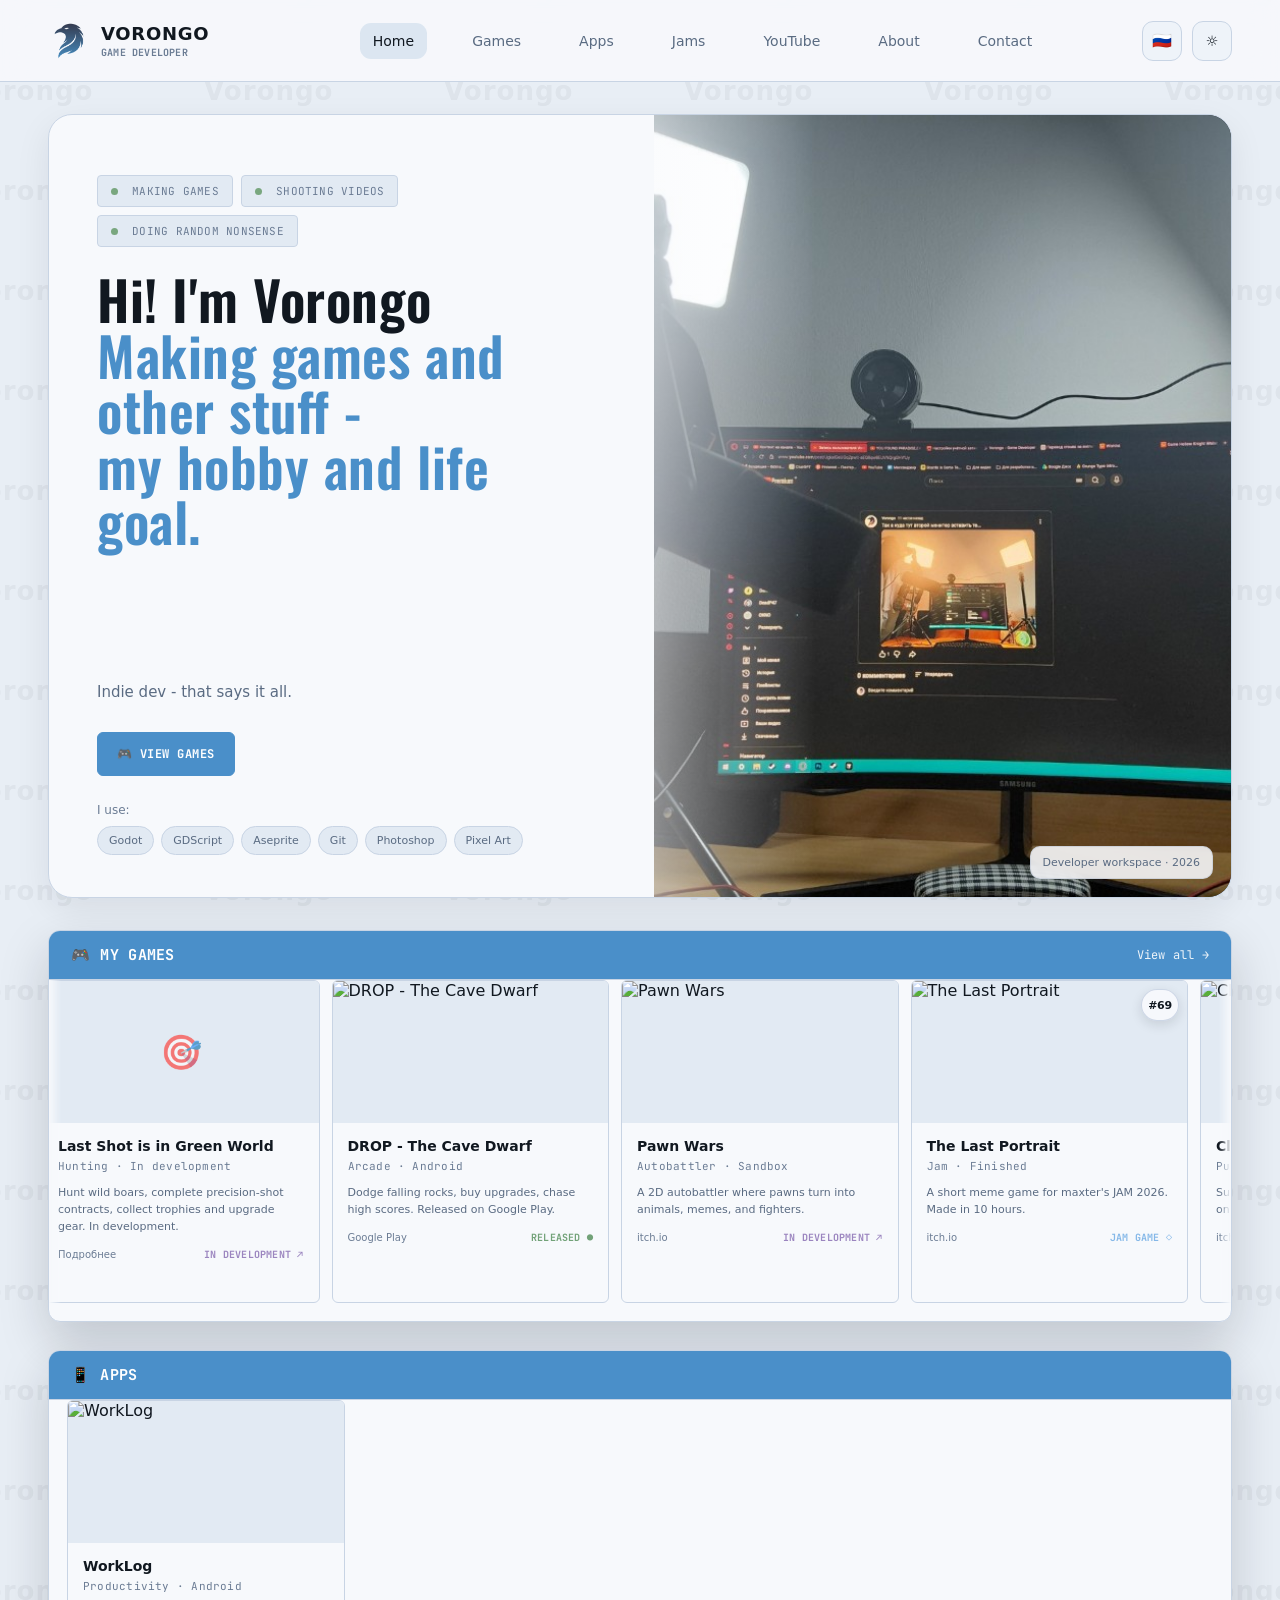
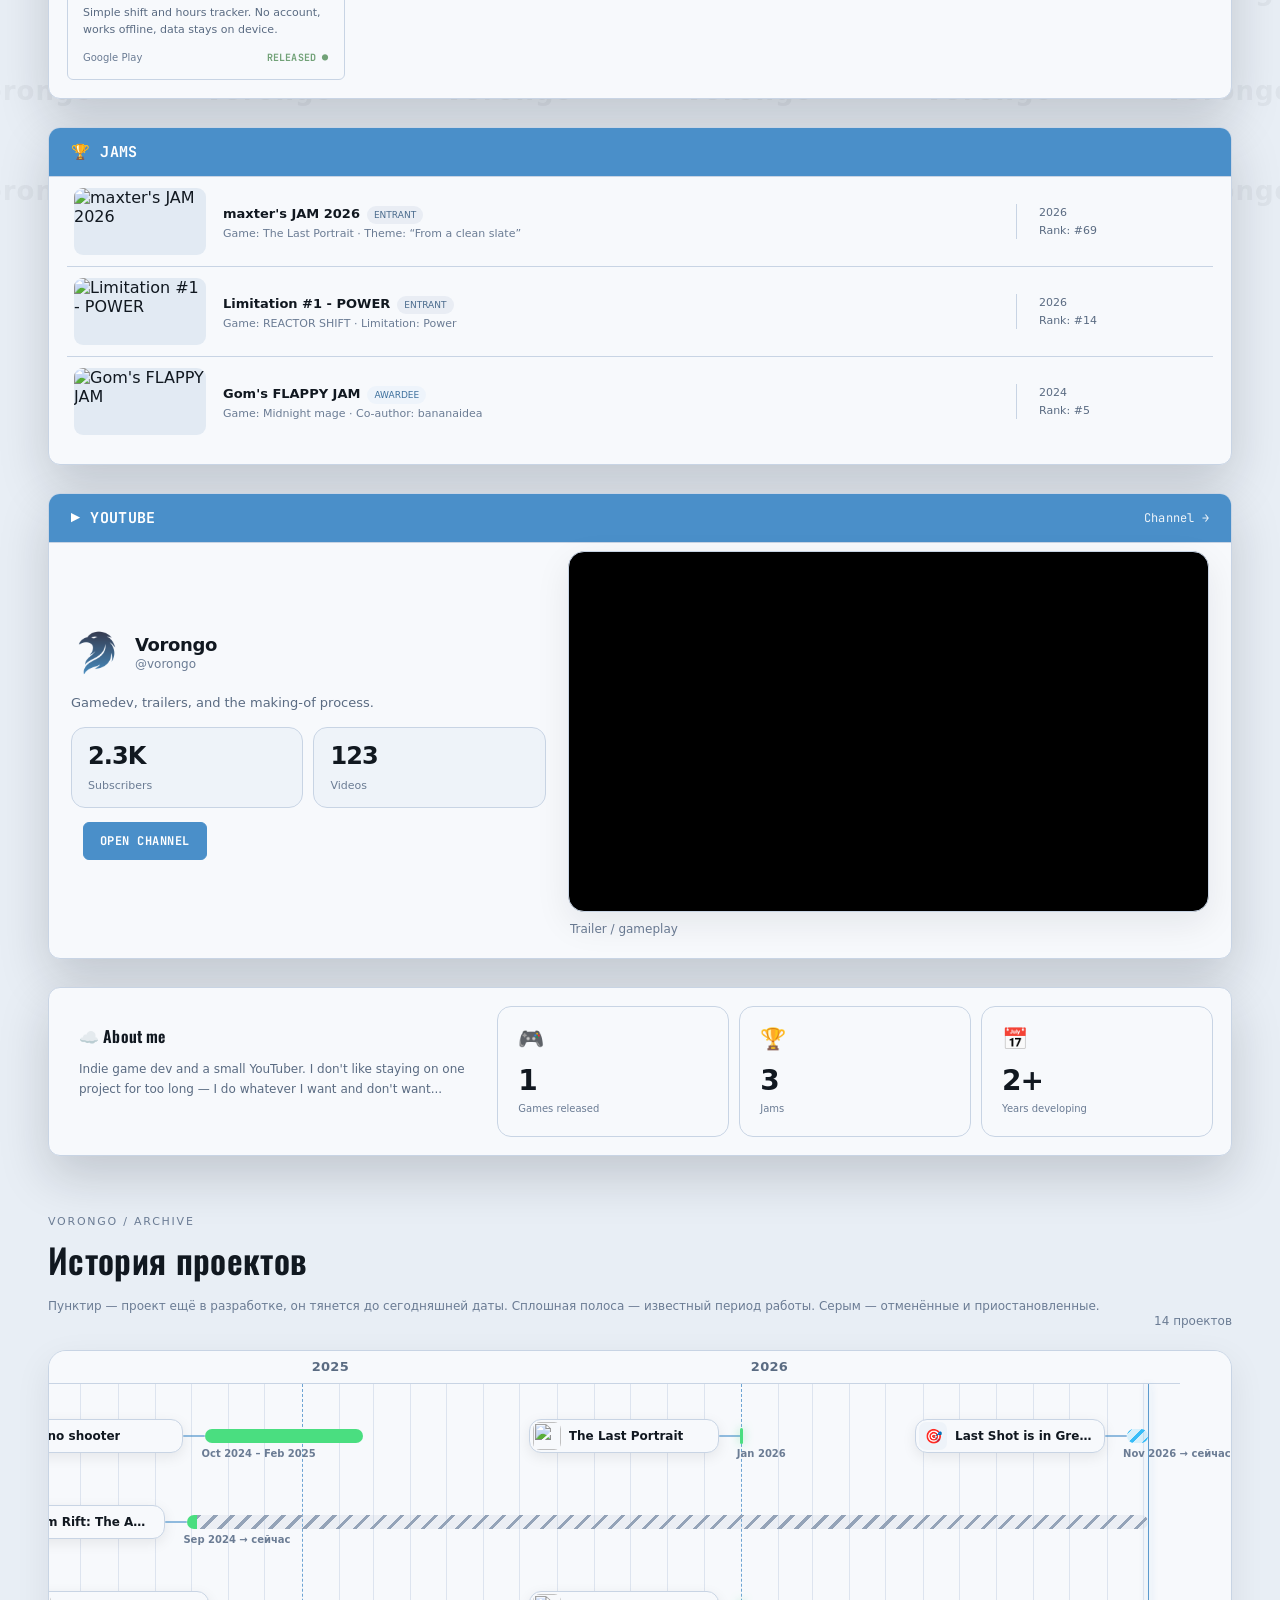
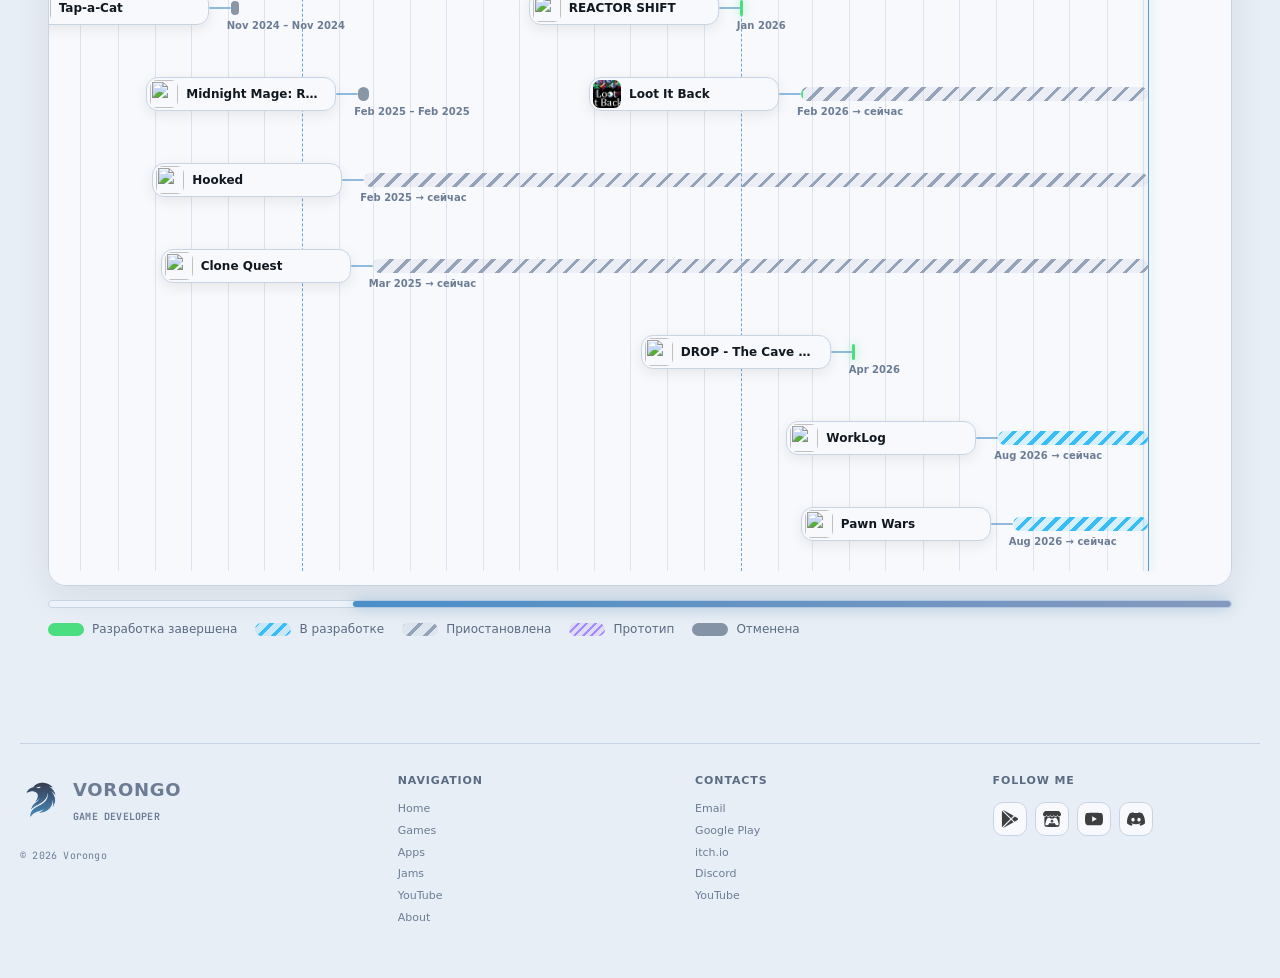
==== commit 3a285ab4: "Make paused timeline bars neutral grey hatching instead of orange Co-Authored-By: Claude Haiku 5.5 <" ====
--- a/index.html
+++ b/index.html
@@ -271,11 +271,11 @@
       .gantt-key.paused,.gantt-key.prototype{background:repeating-linear-gradient(45deg,#94a3b8 0 5px,rgba(148,163,184,0) 5px 11px),rgba(148,163,184,.14)}
       .gantt-key.canceled{background:#64748b;opacity:.75}
       .gantt-bar-part.striped.prototype{background:repeating-linear-gradient(135deg,#a78bfa 0px,#a78bfa 2px,transparent 2px,transparent 6px),rgba(167,139,250,.16)}
-      .gantt-bar-part.striped.paused{background:repeating-linear-gradient(135deg,#fb923c 0px,#fb923c 3px,transparent 3px,transparent 12px),rgba(251,146,60,.14)}
+      .gantt-bar-part.striped.paused{background:repeating-linear-gradient(135deg,#94a3b8 0px,#94a3b8 3px,transparent 3px,transparent 12px),rgba(148,163,184,.12)}
       .gantt-tick.prototype{background:#a78bfa}
-      .gantt-tick.paused{background:#fb923c}
+      .gantt-tick.paused{background:#94a3b8}
       .gantt-key.prototype{background:repeating-linear-gradient(135deg,#a78bfa 0px,#a78bfa 2px,transparent 2px,transparent 6px),rgba(167,139,250,.16)}
-      .gantt-key.paused{background:repeating-linear-gradient(135deg,#fb923c 0px,#fb923c 3px,transparent 3px,transparent 12px),rgba(251,146,60,.14)}
+      .gantt-key.paused{background:repeating-linear-gradient(135deg,#94a3b8 0px,#94a3b8 3px,transparent 3px,transparent 12px),rgba(148,163,184,.12)}
       .gantt-bar{position:absolute;height:14px;border-radius:999px;overflow:hidden;display:flex;align-items:stretch;box-sizing:border-box;--bar-color:#4ade80}
       .gantt-bar-part{display:block;height:100%;flex:0 0 auto;box-sizing:border-box;margin:0;padding:0;border:0}
       .gantt-bar-part.solid.done{background:#4ade80}
@@ -286,16 +286,16 @@
       .gantt-bar-part.solid.done{background:#4ade80}
       .gantt-bar-part.solid.canceled{background:#64748b;opacity:.75}
       .gantt-bar-part.striped.ongoing{background:repeating-linear-gradient(135deg,#38bdf8 0 4px,transparent 4px 10px),rgba(56,189,248,.16)}
-      .gantt-bar-part.striped.paused{background:repeating-linear-gradient(135deg,#fb923c 0 3px,transparent 3px 12px),rgba(251,146,60,.14)}
+      .gantt-bar-part.striped.paused{background:repeating-linear-gradient(135deg,#94a3b8 0 3px,transparent 3px 12px),rgba(148,163,184,.12)}
       .gantt-bar-part.striped.prototype{background:repeating-linear-gradient(135deg,#a78bfa 0 2px,transparent 2px 6px),rgba(167,139,250,.16)}
       .gantt-key.done{background:#4ade80;height:13px;border-radius:999px}
       .gantt-key.canceled{background:#64748b;opacity:.75;height:13px;border-radius:999px}
       .gantt-key.ongoing{height:13px;border-radius:999px;background:repeating-linear-gradient(135deg,#38bdf8 0 4px,transparent 4px 10px),rgba(56,189,248,.16)}
-      .gantt-key.paused{height:13px;border-radius:999px;background:repeating-linear-gradient(135deg,#fb923c 0 3px,transparent 3px 12px),rgba(251,146,60,.14)}
+      .gantt-key.paused{height:13px;border-radius:999px;background:repeating-linear-gradient(135deg,#94a3b8 0 3px,transparent 3px 12px),rgba(148,163,184,.12)}
       .gantt-key.prototype{height:13px;border-radius:999px;background:repeating-linear-gradient(135deg,#a78bfa 0 2px,transparent 2px 6px),rgba(167,139,250,.16)}
       .gantt-tick.done{background:#4ade80}
       .gantt-tick.ongoing{background:#38bdf8}
-      .gantt-tick.paused{background:#fb923c}
+      .gantt-tick.paused{background:#94a3b8}
       .gantt-tick.prototype{background:#a78bfa}
       .gantt-tick.canceled{background:#64748b}
     </style>
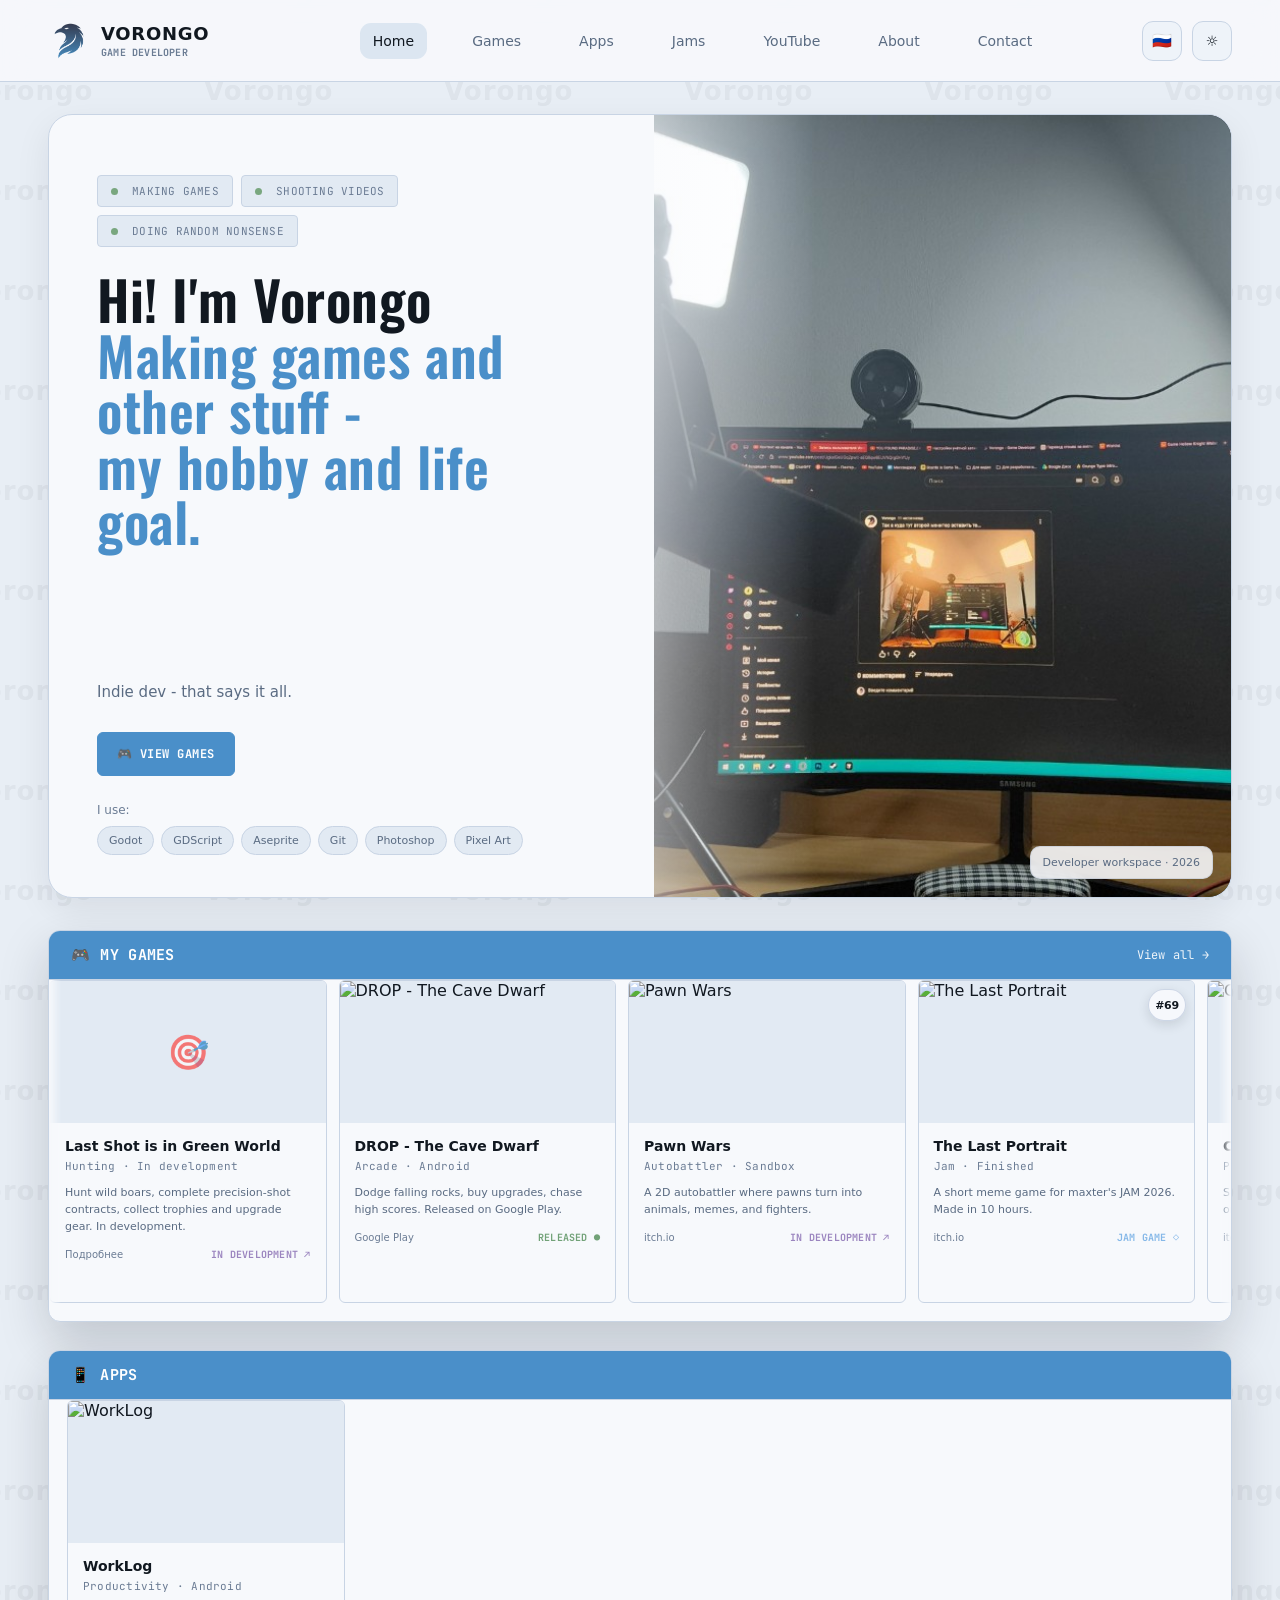
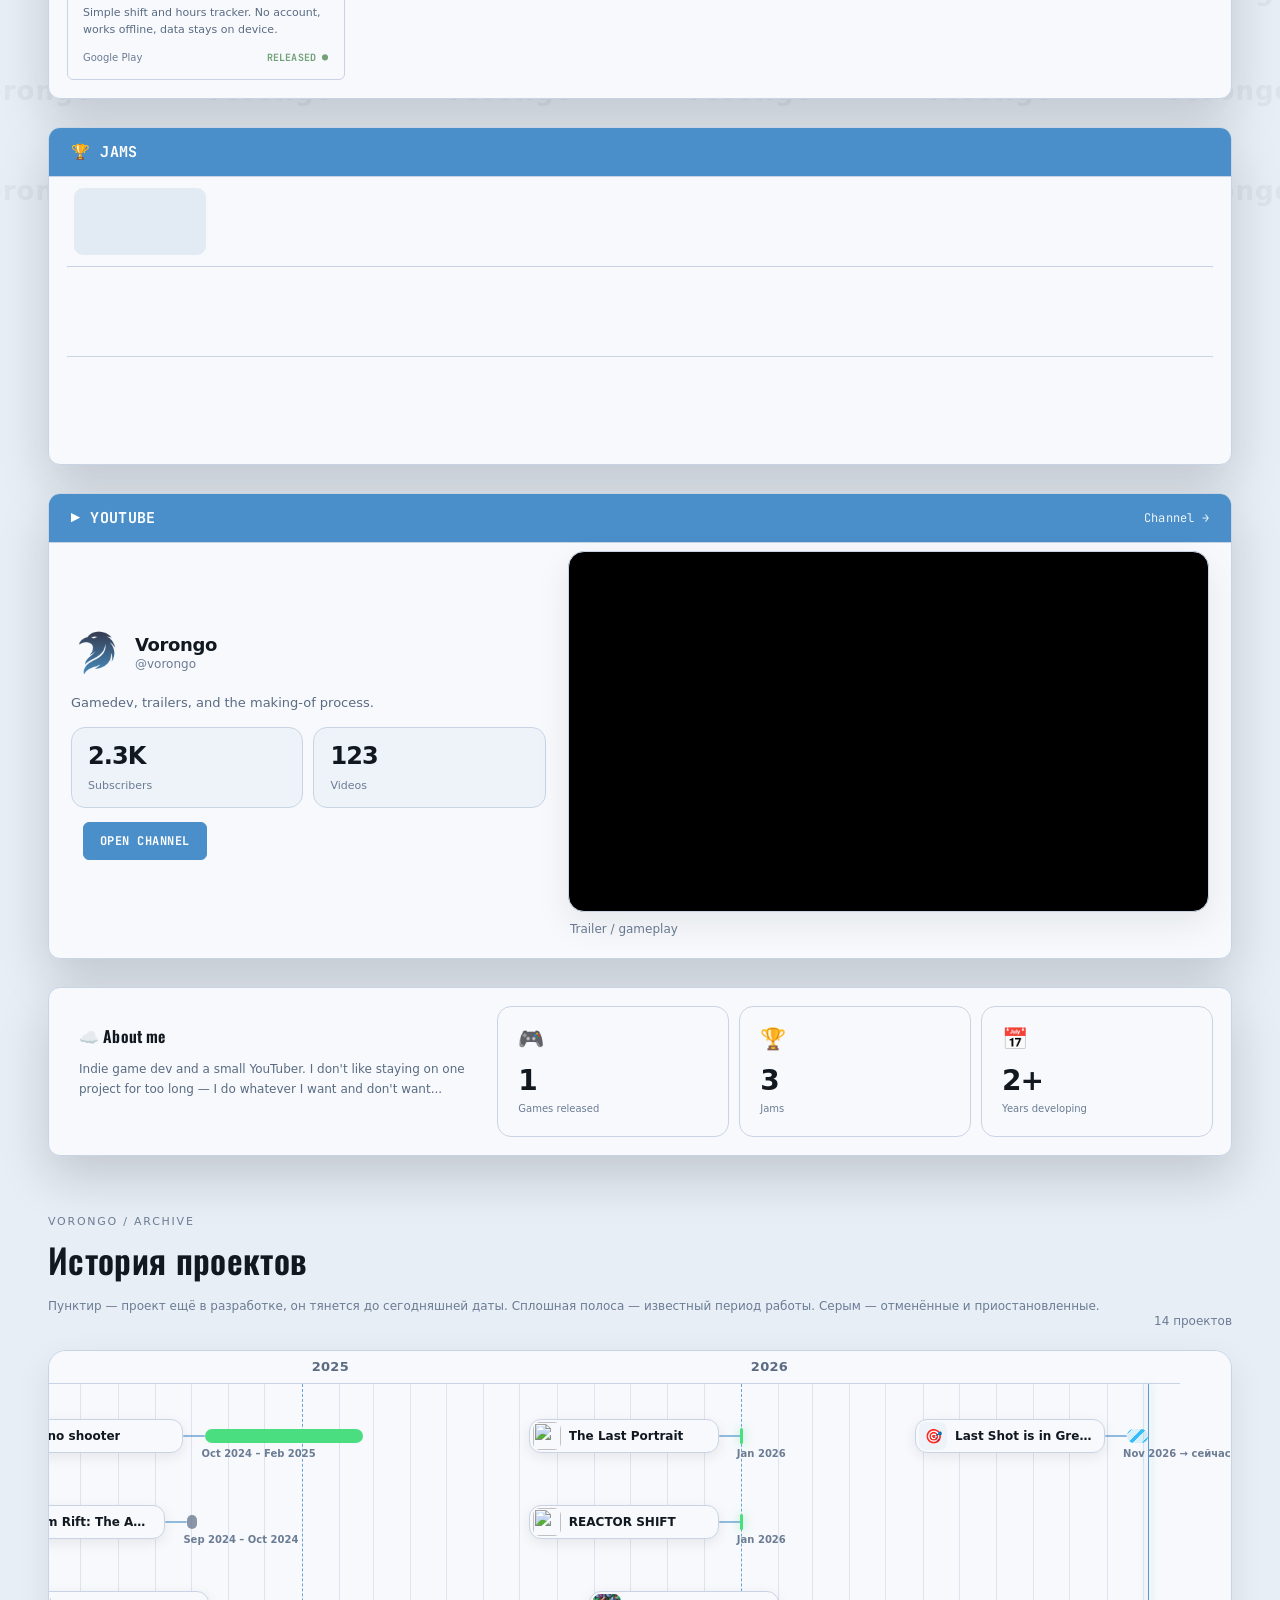
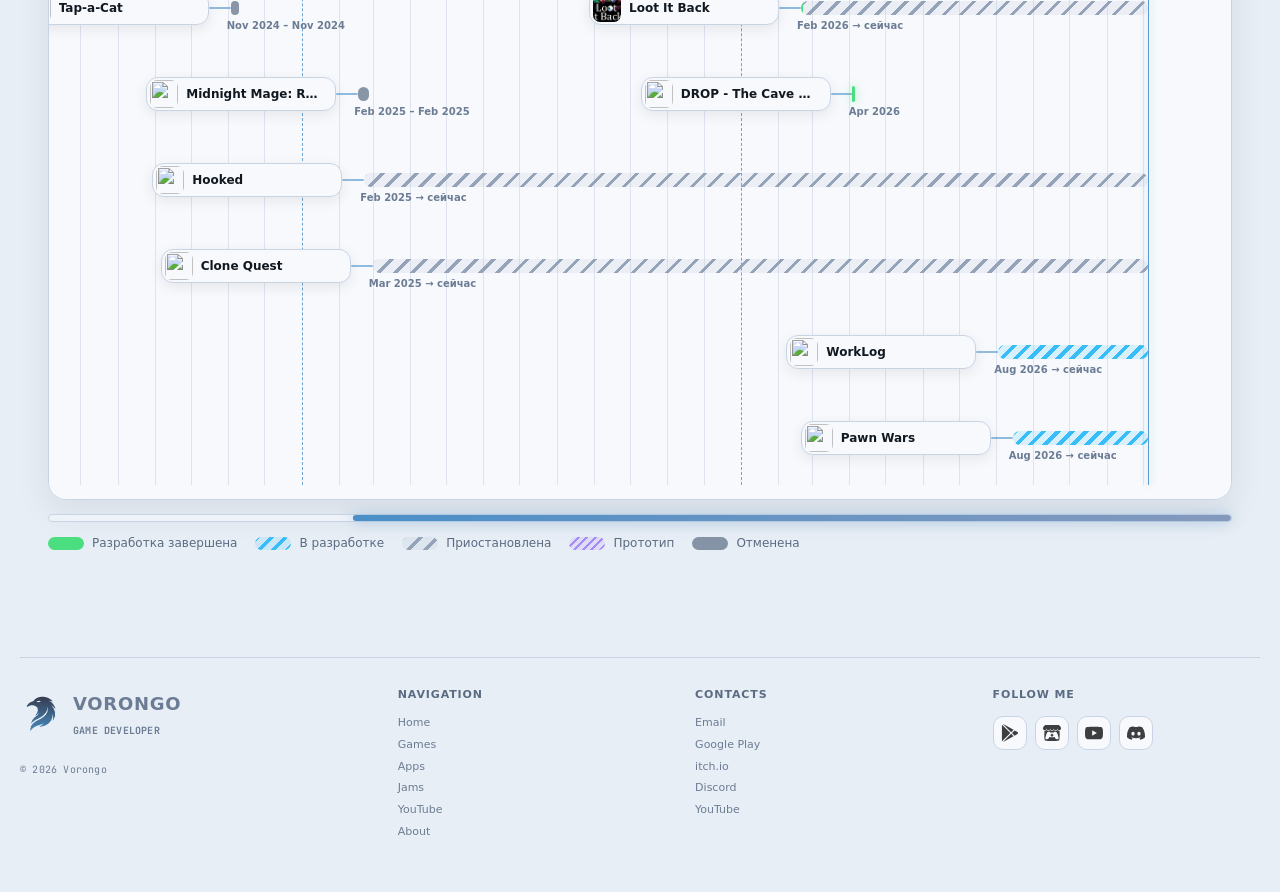
==== commit 8f63df33: "Mark Realm Rift as cancelled on the timeline Co-Authored-By: Claude Haiku 5.5 <noreply@anthropic.com" ====
--- a/index.html
+++ b/index.html
@@ -356,7 +356,7 @@
   // st: done (solid green), ongoing (dashed blue, runs to today), paused (grey dashed), canceled (grey solid)
   const ROWS=[
     {t:'Midnight Mage', s:'2024-01-01', seg:[], jam:true},
-    {t:'Realm Rift: The Awakening', s:'2024-09-28', seg:[{f:'2024-09-28',to:'2024-10-06',st:'done'},{f:'2024-10-06',to:'today',st:'paused'}]},
+    {t:'Realm Rift: The Awakening', s:'2024-09-28', seg:[{f:'2024-09-28',to:'2024-10-06',st:'canceled'}]},
     {t:'Dino shooter', s:'2024-10-13', seg:[{f:'2024-10-13',to:'2025-02-21',st:'done'}]},
     {t:'Tap-a-Cat', s:'2024-11-03', seg:[{f:'2024-11-03',to:'2024-11-10',st:'canceled'}]},
     {t:'Midnight Mage: Redux', s:'2025-02-17', seg:[{f:'2025-02-17',to:'2025-02-26',st:'canceled'}]},
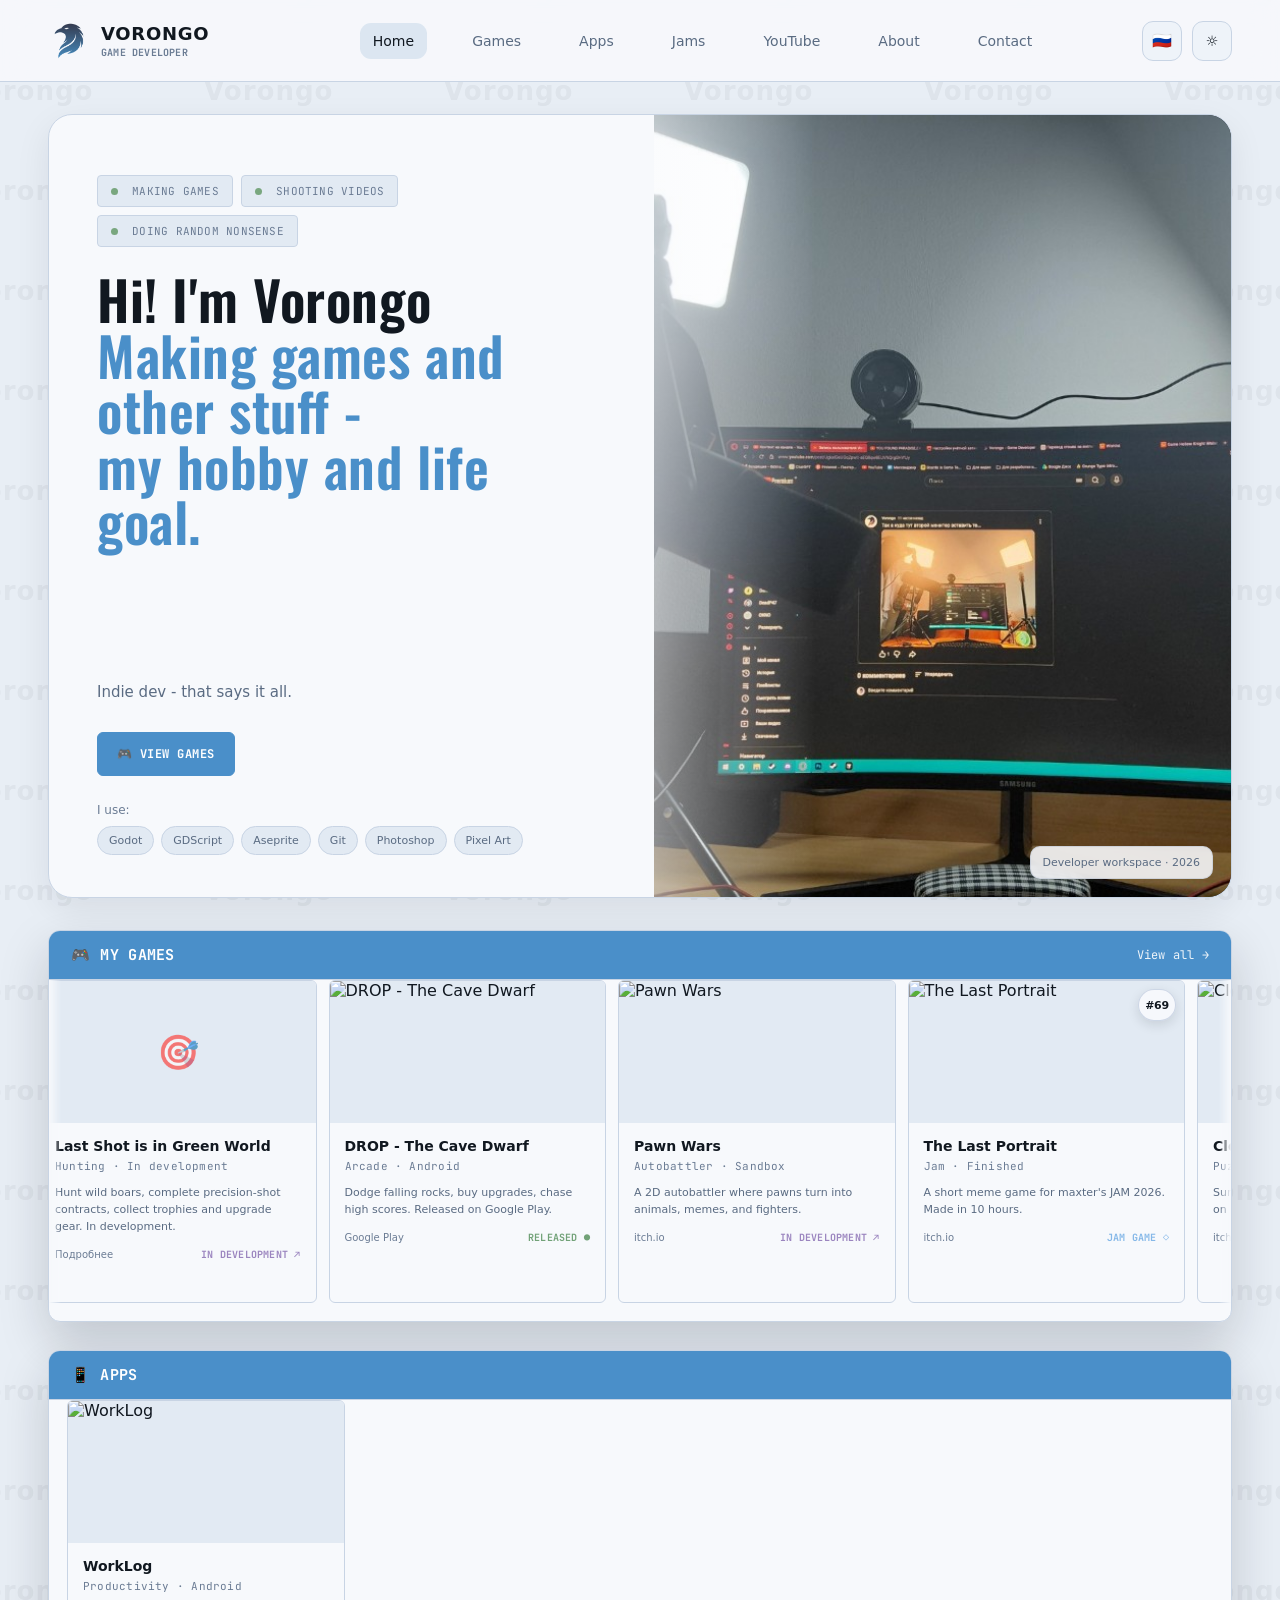
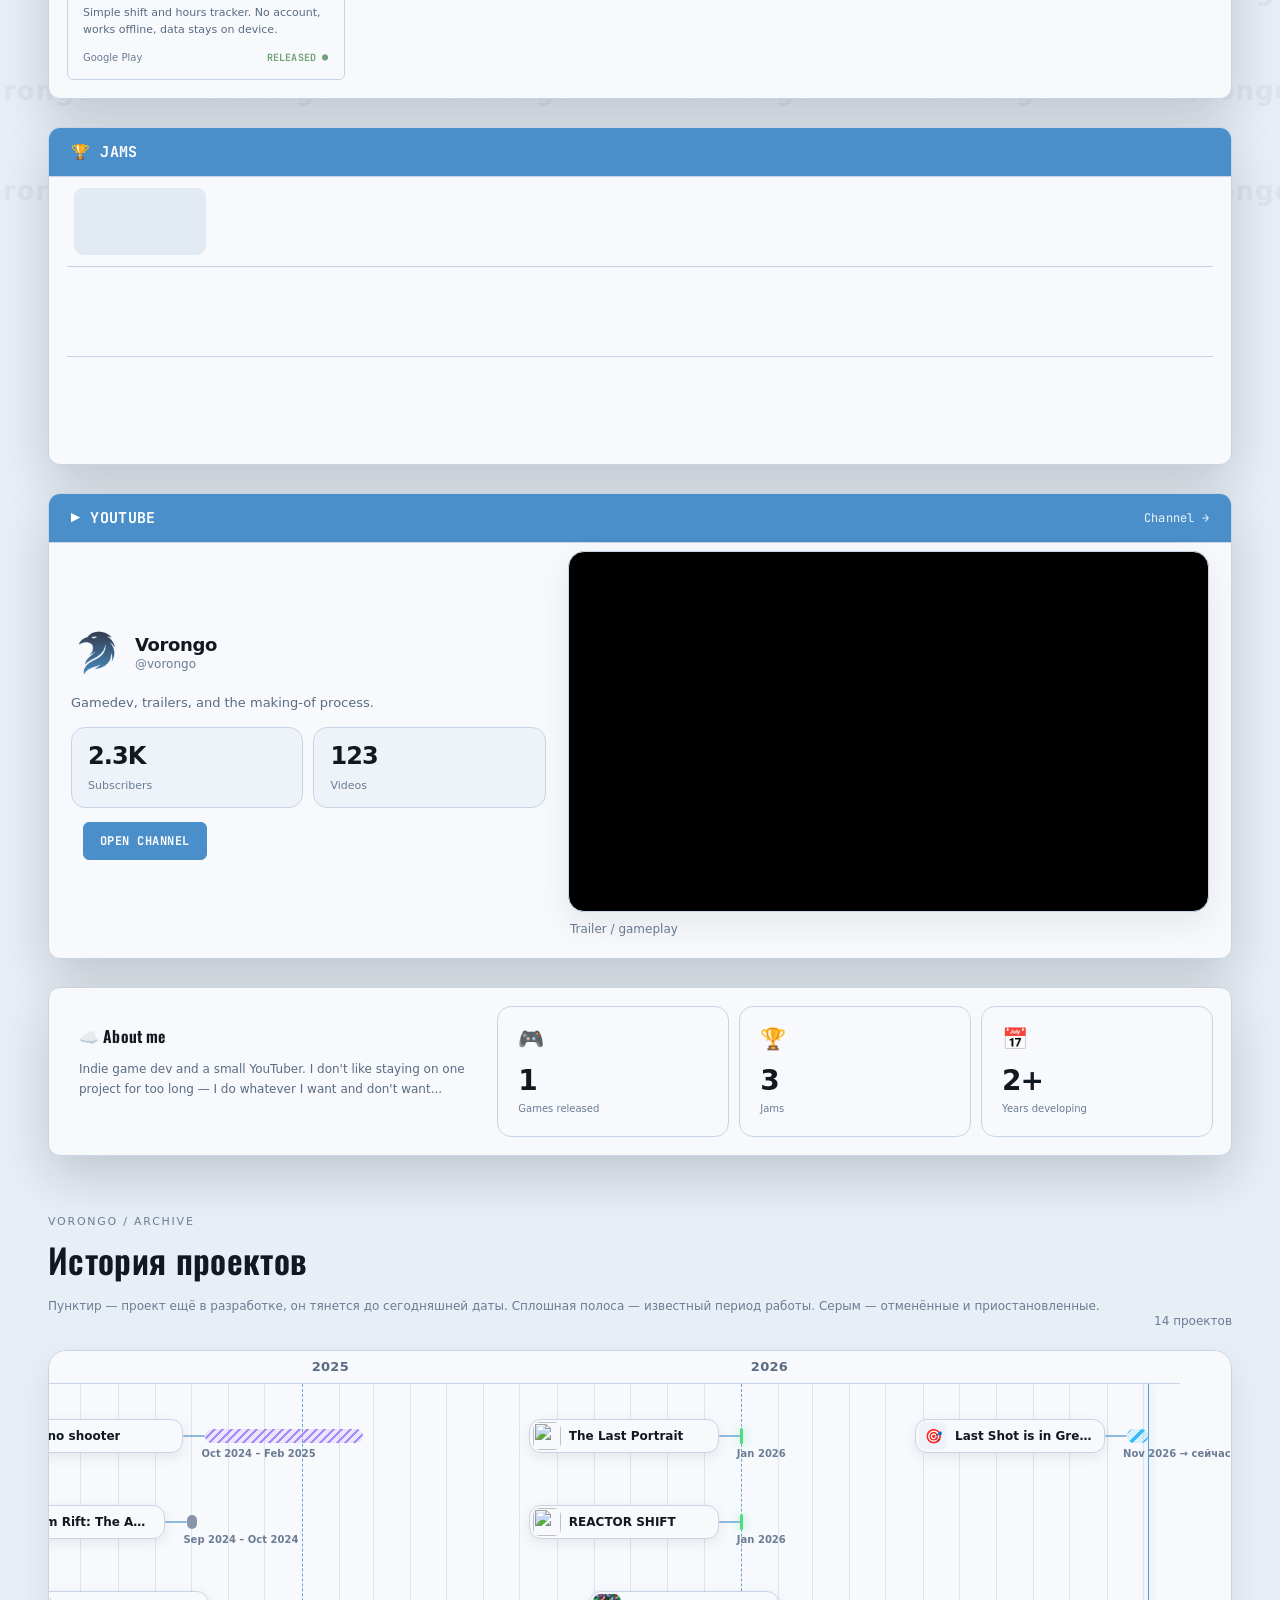
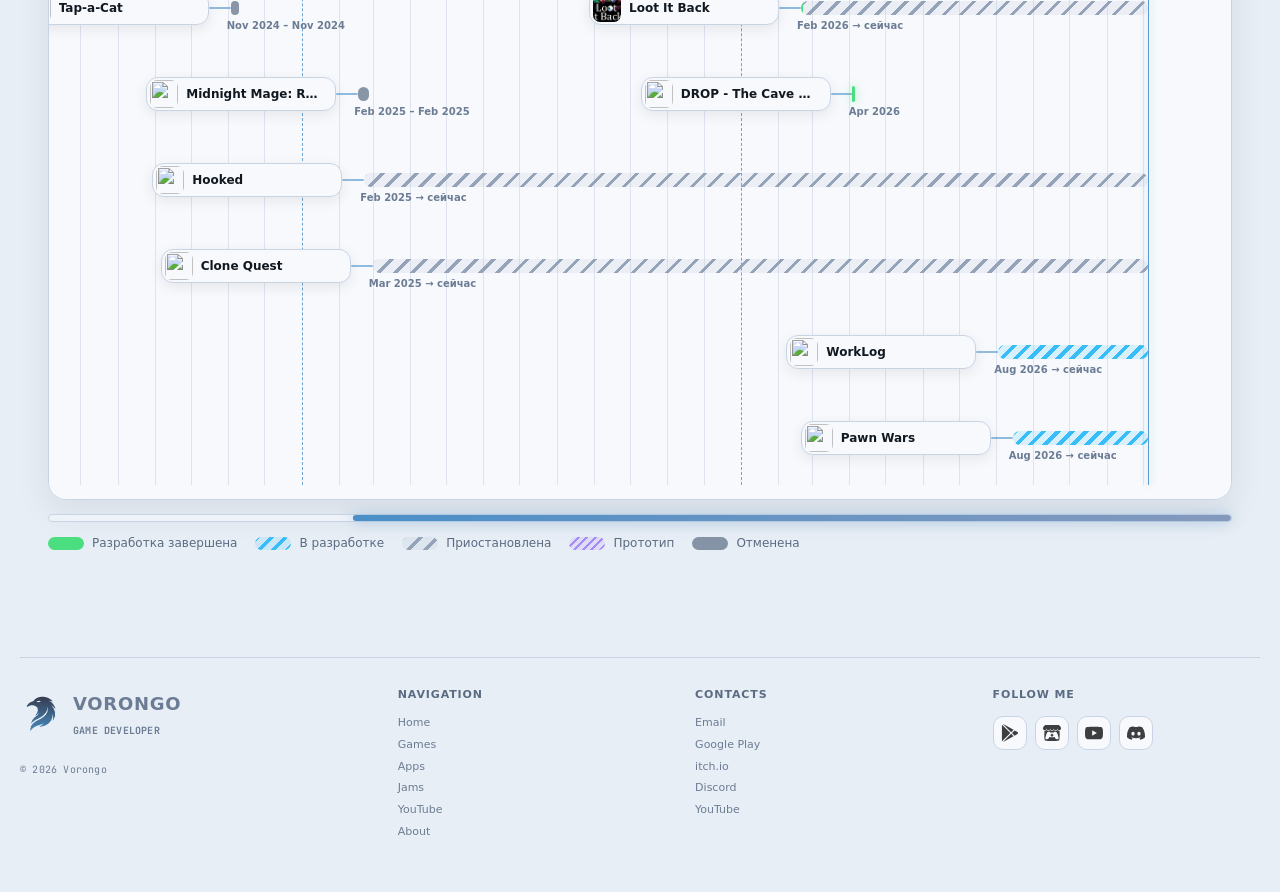
==== commit f6ca8403: "Show Dino shooter as a purple prototype instead of a completed project Co-Authored-By: Claude Haiku " ====
--- a/index.html
+++ b/index.html
@@ -357,7 +357,7 @@
   const ROWS=[
     {t:'Midnight Mage', s:'2024-01-01', seg:[], jam:true},
     {t:'Realm Rift: The Awakening', s:'2024-09-28', seg:[{f:'2024-09-28',to:'2024-10-06',st:'canceled'}]},
-    {t:'Dino shooter', s:'2024-10-13', seg:[{f:'2024-10-13',to:'2025-02-21',st:'done'}]},
+    {t:'Dino shooter', s:'2024-10-13', status:'prototype', seg:[{f:'2024-10-13',to:'2025-02-21',st:'prototype'}]},
     {t:'Tap-a-Cat', s:'2024-11-03', seg:[{f:'2024-11-03',to:'2024-11-10',st:'canceled'}]},
     {t:'Midnight Mage: Redux', s:'2025-02-17', seg:[{f:'2025-02-17',to:'2025-02-26',st:'canceled'}]},
     {t:'Hooked', s:'2025-02-22', seg:[{f:'2025-02-22',to:'today',st:'paused'}]},
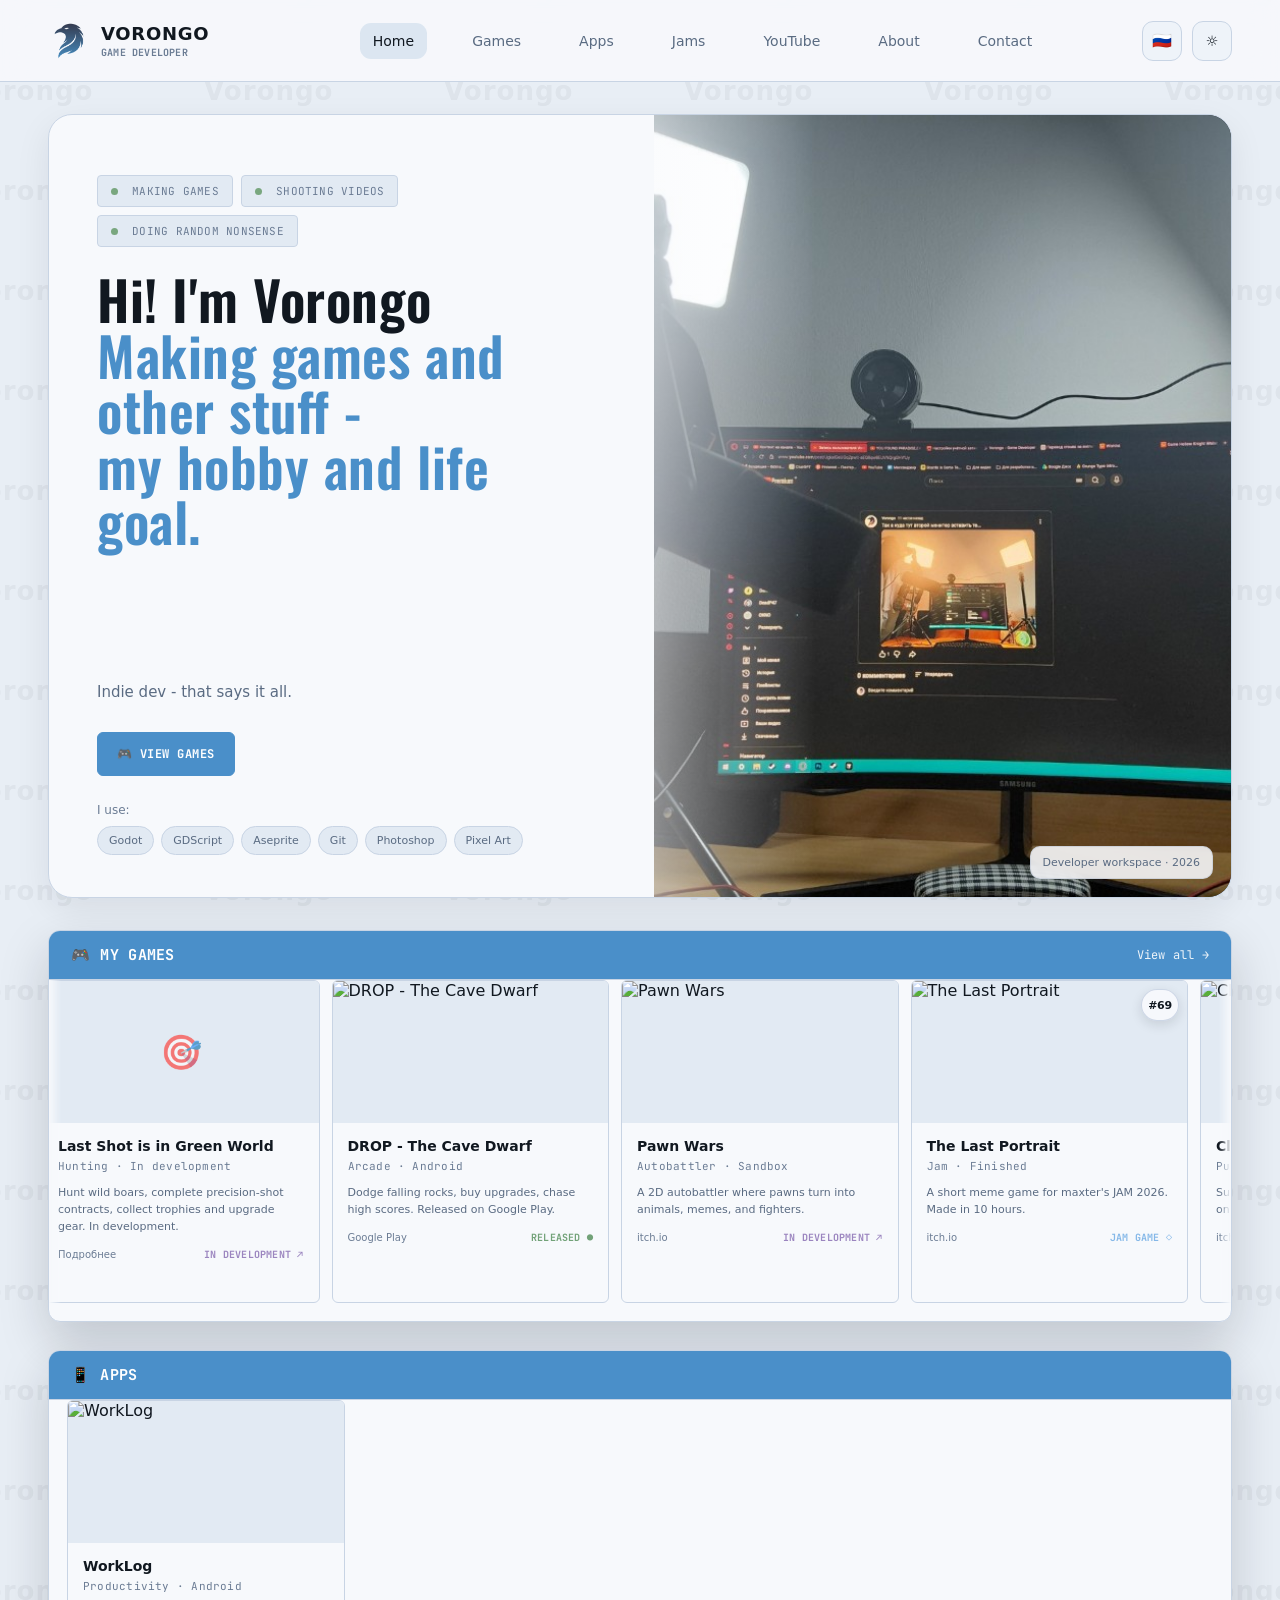
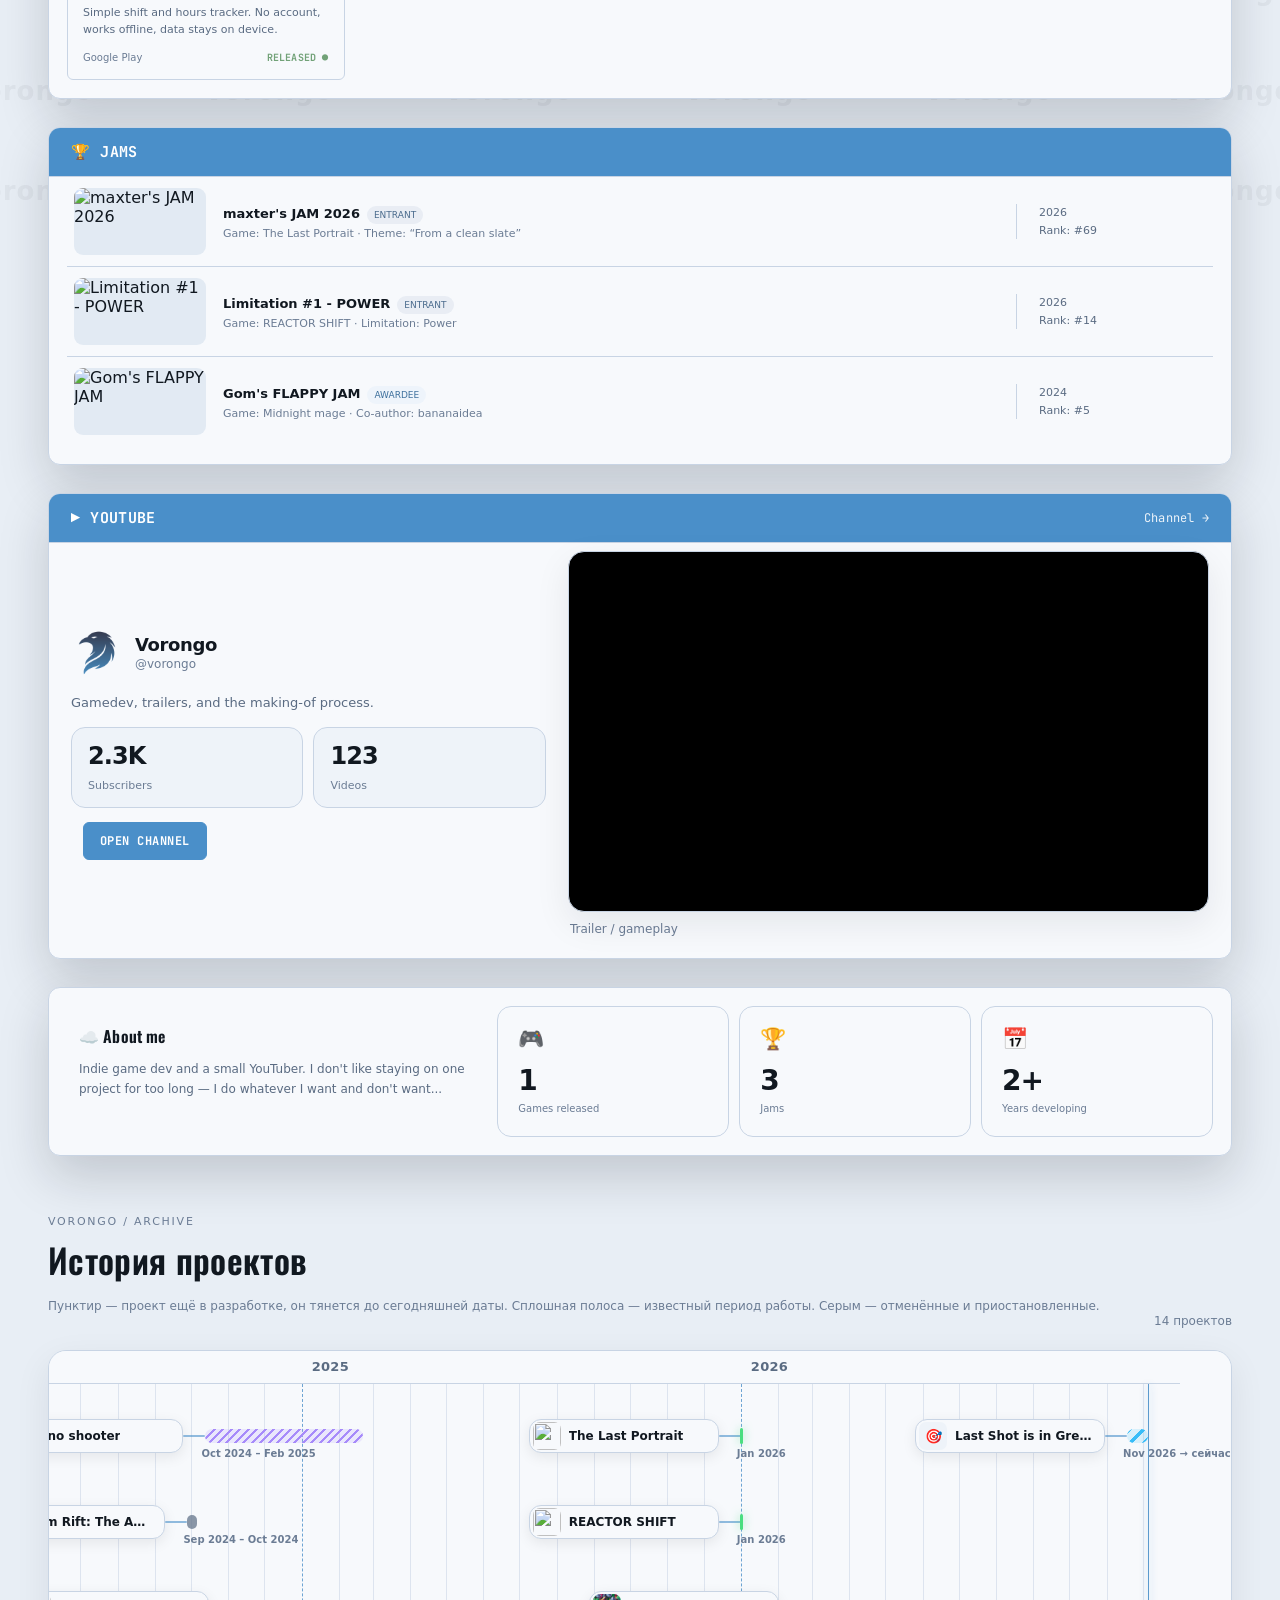
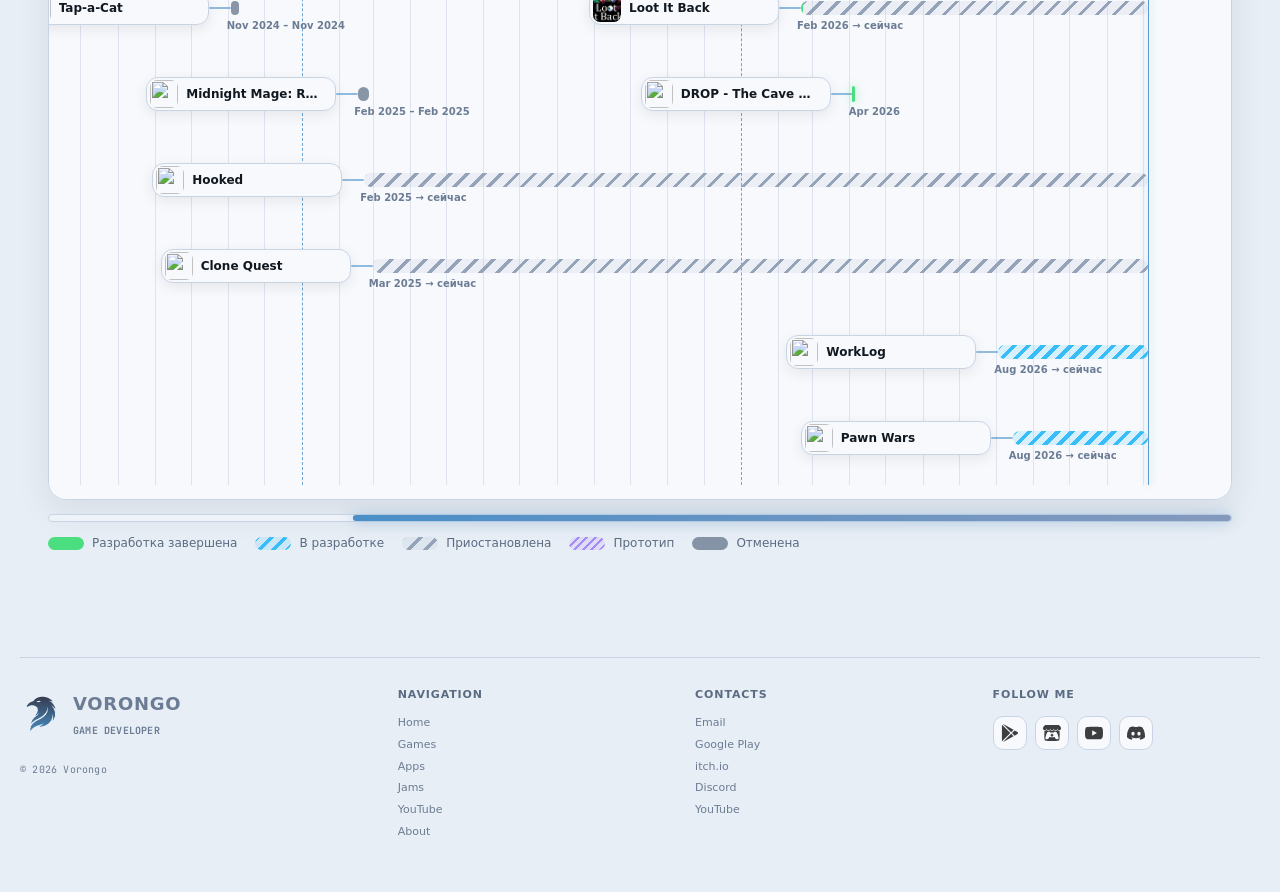
==== commit bcf00810: "Fix stale cached games data: bump script versions; restore Dino shooter original description Co-Auth" ====
--- a/index.html
+++ b/index.html
@@ -338,8 +338,8 @@
 </footer>
 
 <script type="module" src="assets/seated-character.js?v=20261120-left"></script>
-<script src="i18n.js"></script>
-<script src="games-data.js?v=20261118-2"></script>
+<script src="i18n.js?v=20261122-1"></script>
+<script src="games-data.js?v=20261122-1"></script>
 <script src="youtube-api.js"></script>
 <script>
 (function(){
--- a/site.css
+++ b/site.css
@@ -168,7 +168,7 @@
 .game .type{font-size:11px;color:var(--muted);margin-bottom:11px}
 .game p{font-size:11px;line-height:1.55;color:var(--text-soft);min-height:34px;margin:0 0 13px}
 .game-foot{display:flex;align-items:center;justify-content:space-between;font-size:10px;color:var(--muted)}
-.status{font-weight:700}.released{color:#72a278}.dev{color:#9b85bf}.paused{color:#8599bd}.for-jam{color:#85b8e8}
+.status{font-weight:700}.released{color:#72a278}.dev{color:#9b85bf}.paused{color:#8599bd}.prototype{color:#a78bfa}.canceled{color:#8a94a6}.for-jam{color:#85b8e8}
 
 .jams{padding:0 18px 18px}
 .jam{display:grid;grid-template-columns:132px 1fr 190px;gap:17px;align-items:center;padding:11px 7px;border-top:1px solid var(--line)}
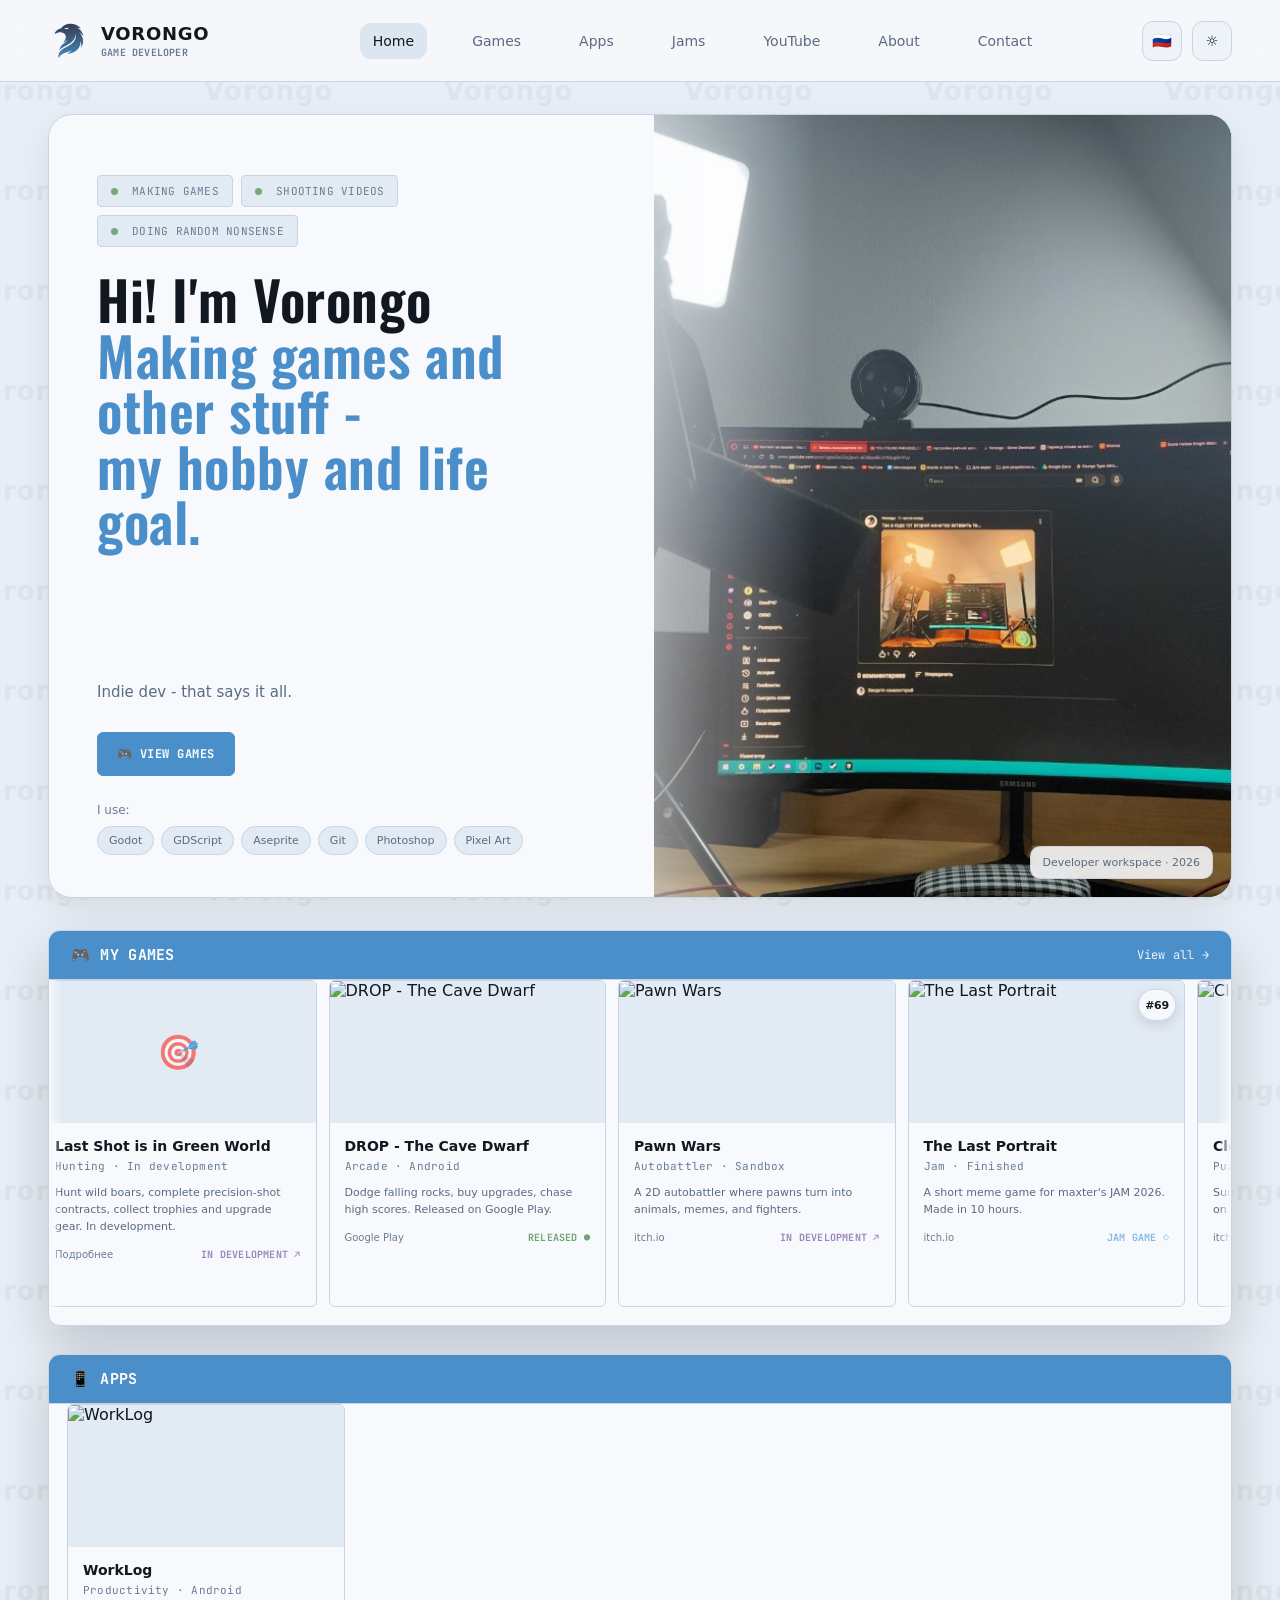
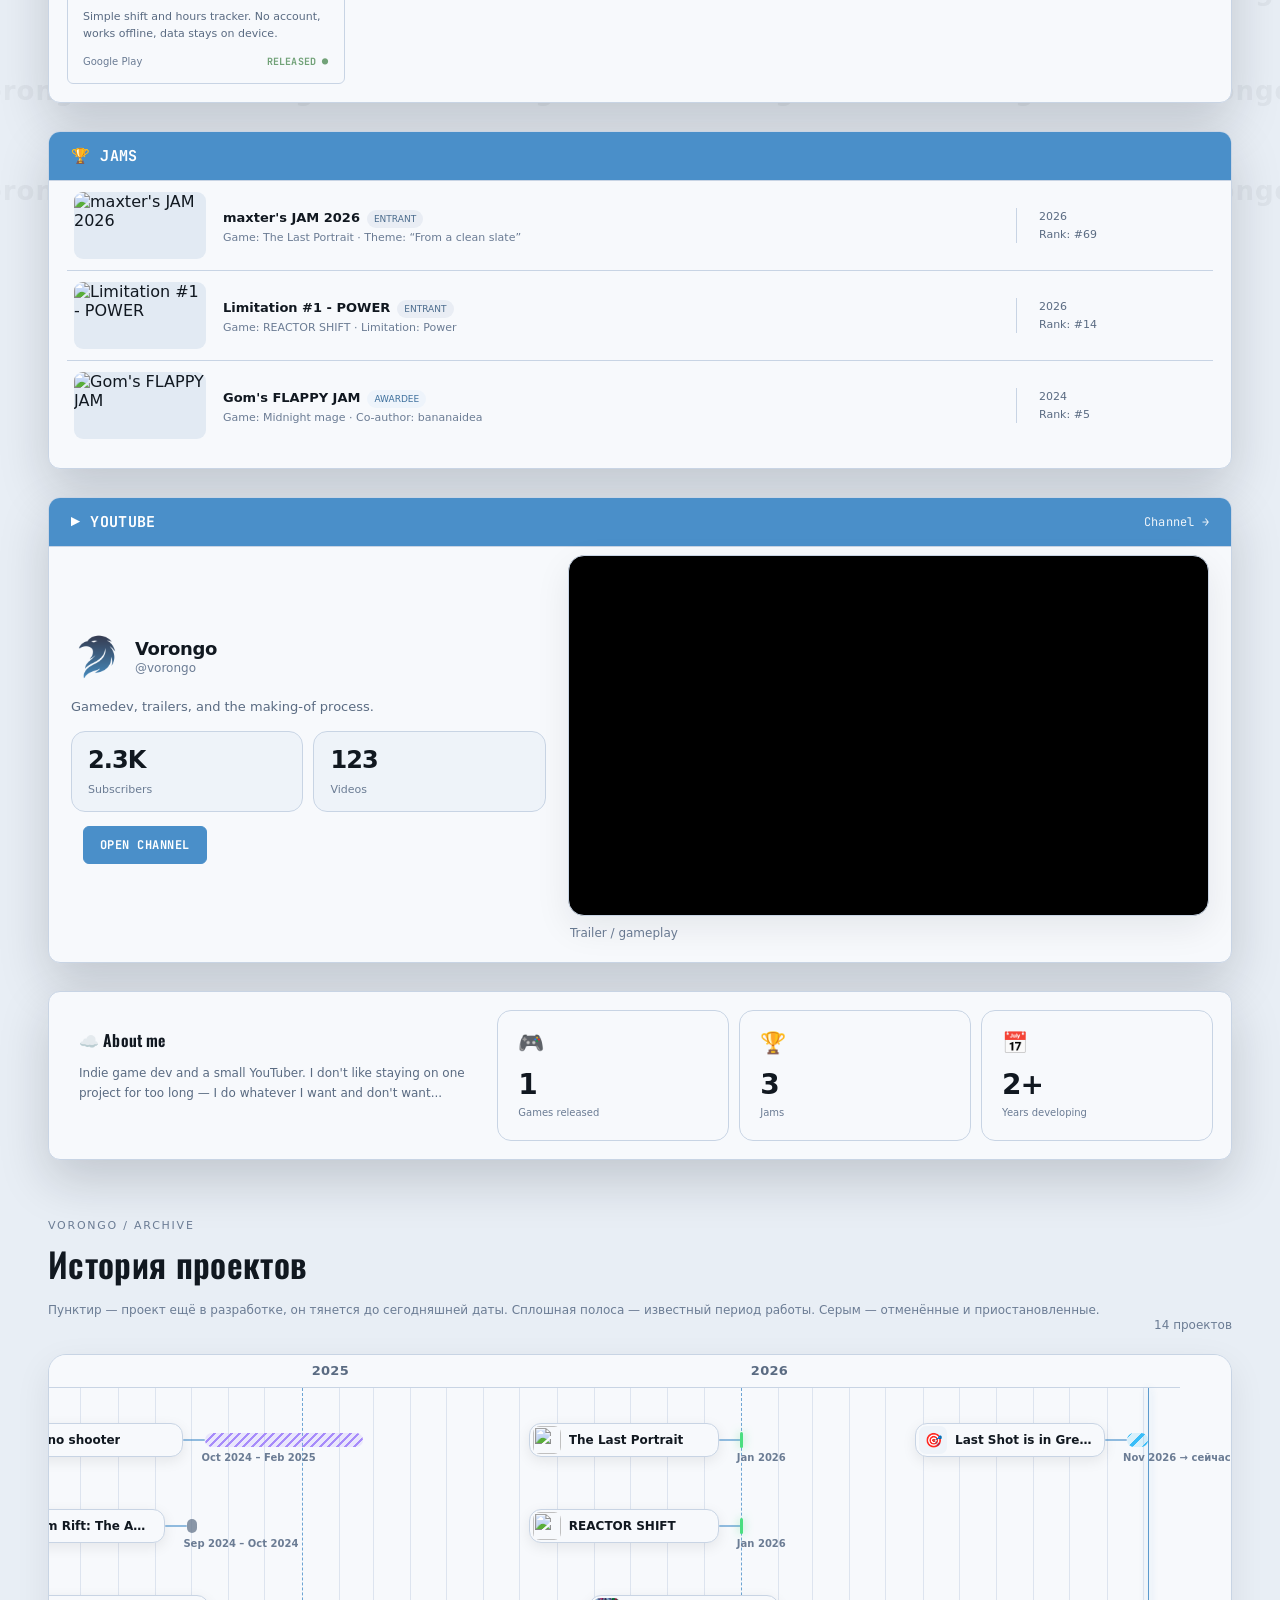
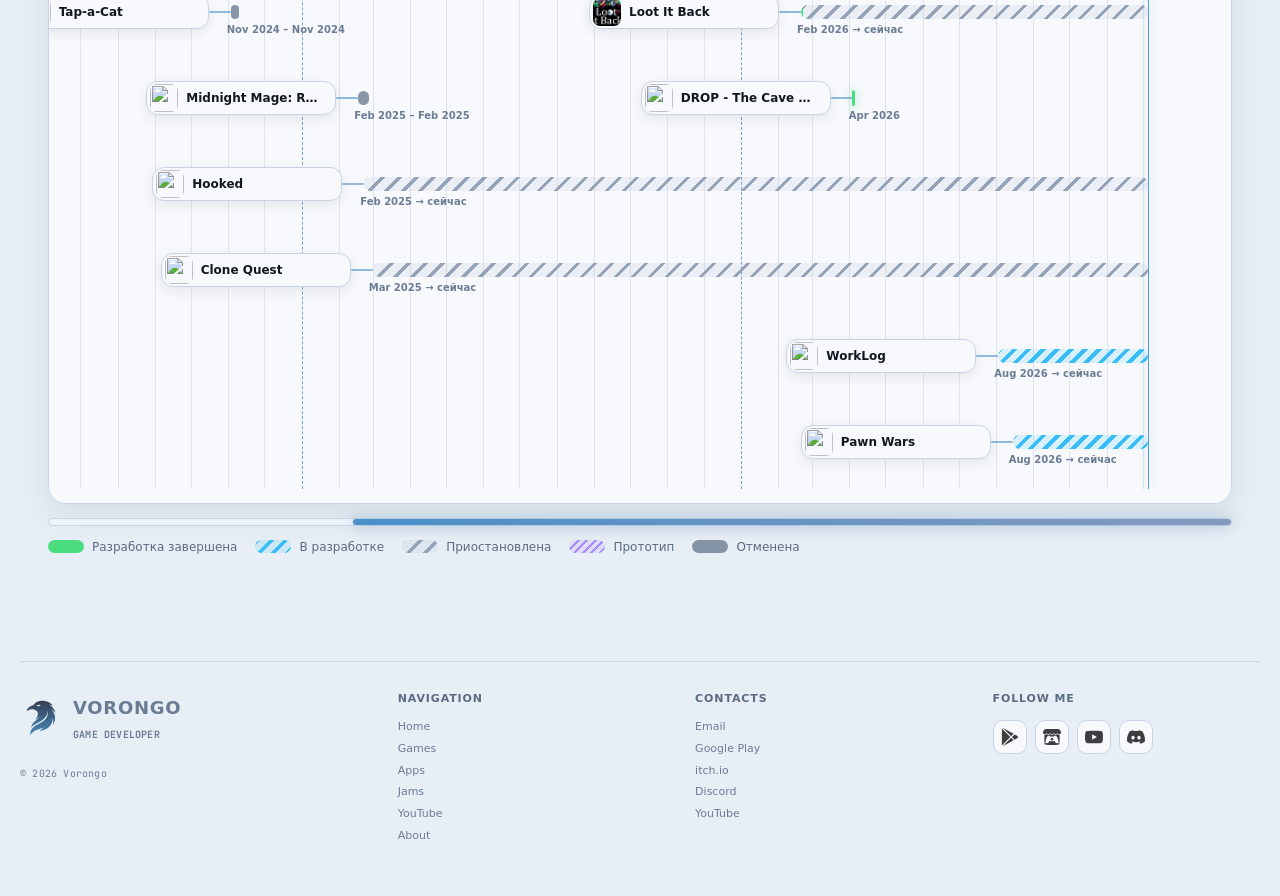
==== commit 8582ad67: "Add Loot It Back card (paused, Google Play closed testing); WorkLog shows as released Co-Authored-By" ====
--- a/index.html
+++ b/index.html
@@ -339,7 +339,7 @@
 
 <script type="module" src="assets/seated-character.js?v=20261120-left"></script>
 <script src="i18n.js?v=20261122-1"></script>
-<script src="games-data.js?v=20261122-1"></script>
+<script src="games-data.js?v=20261122-2"></script>
 <script src="youtube-api.js"></script>
 <script>
 (function(){
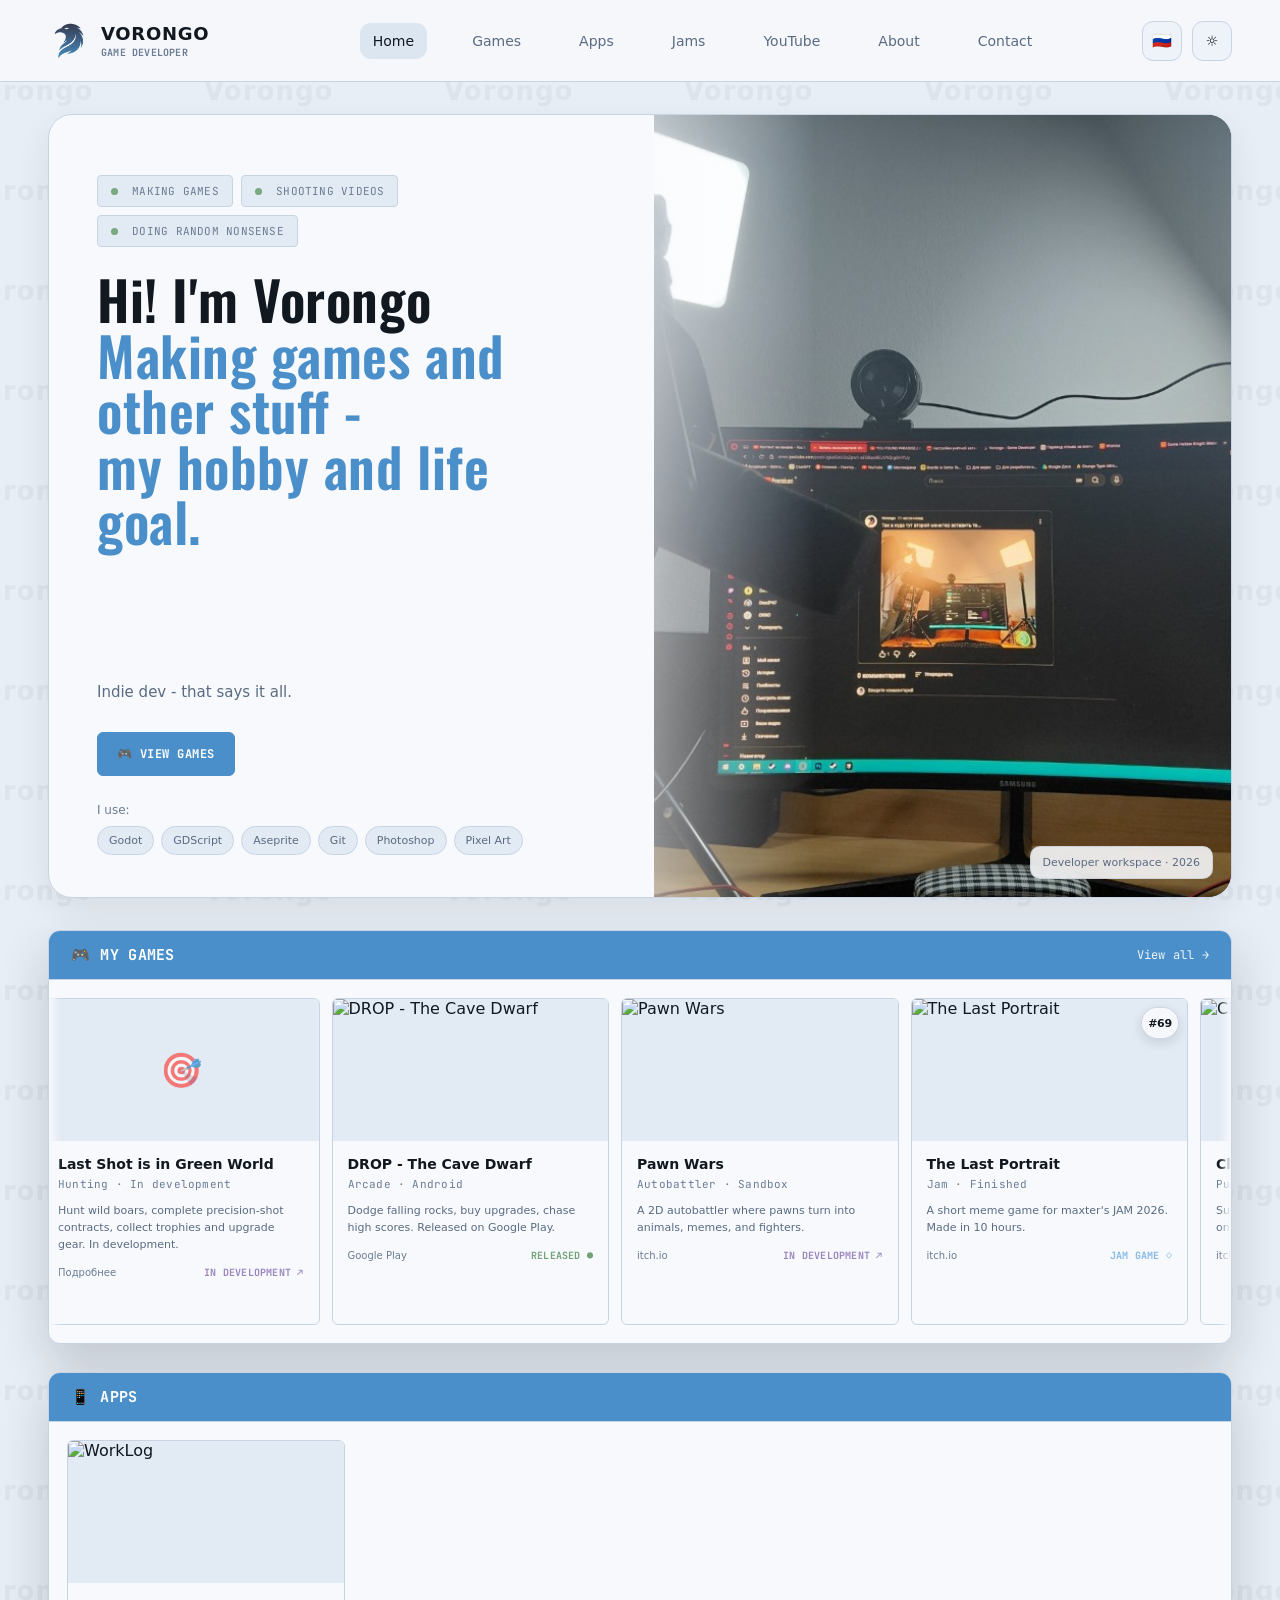
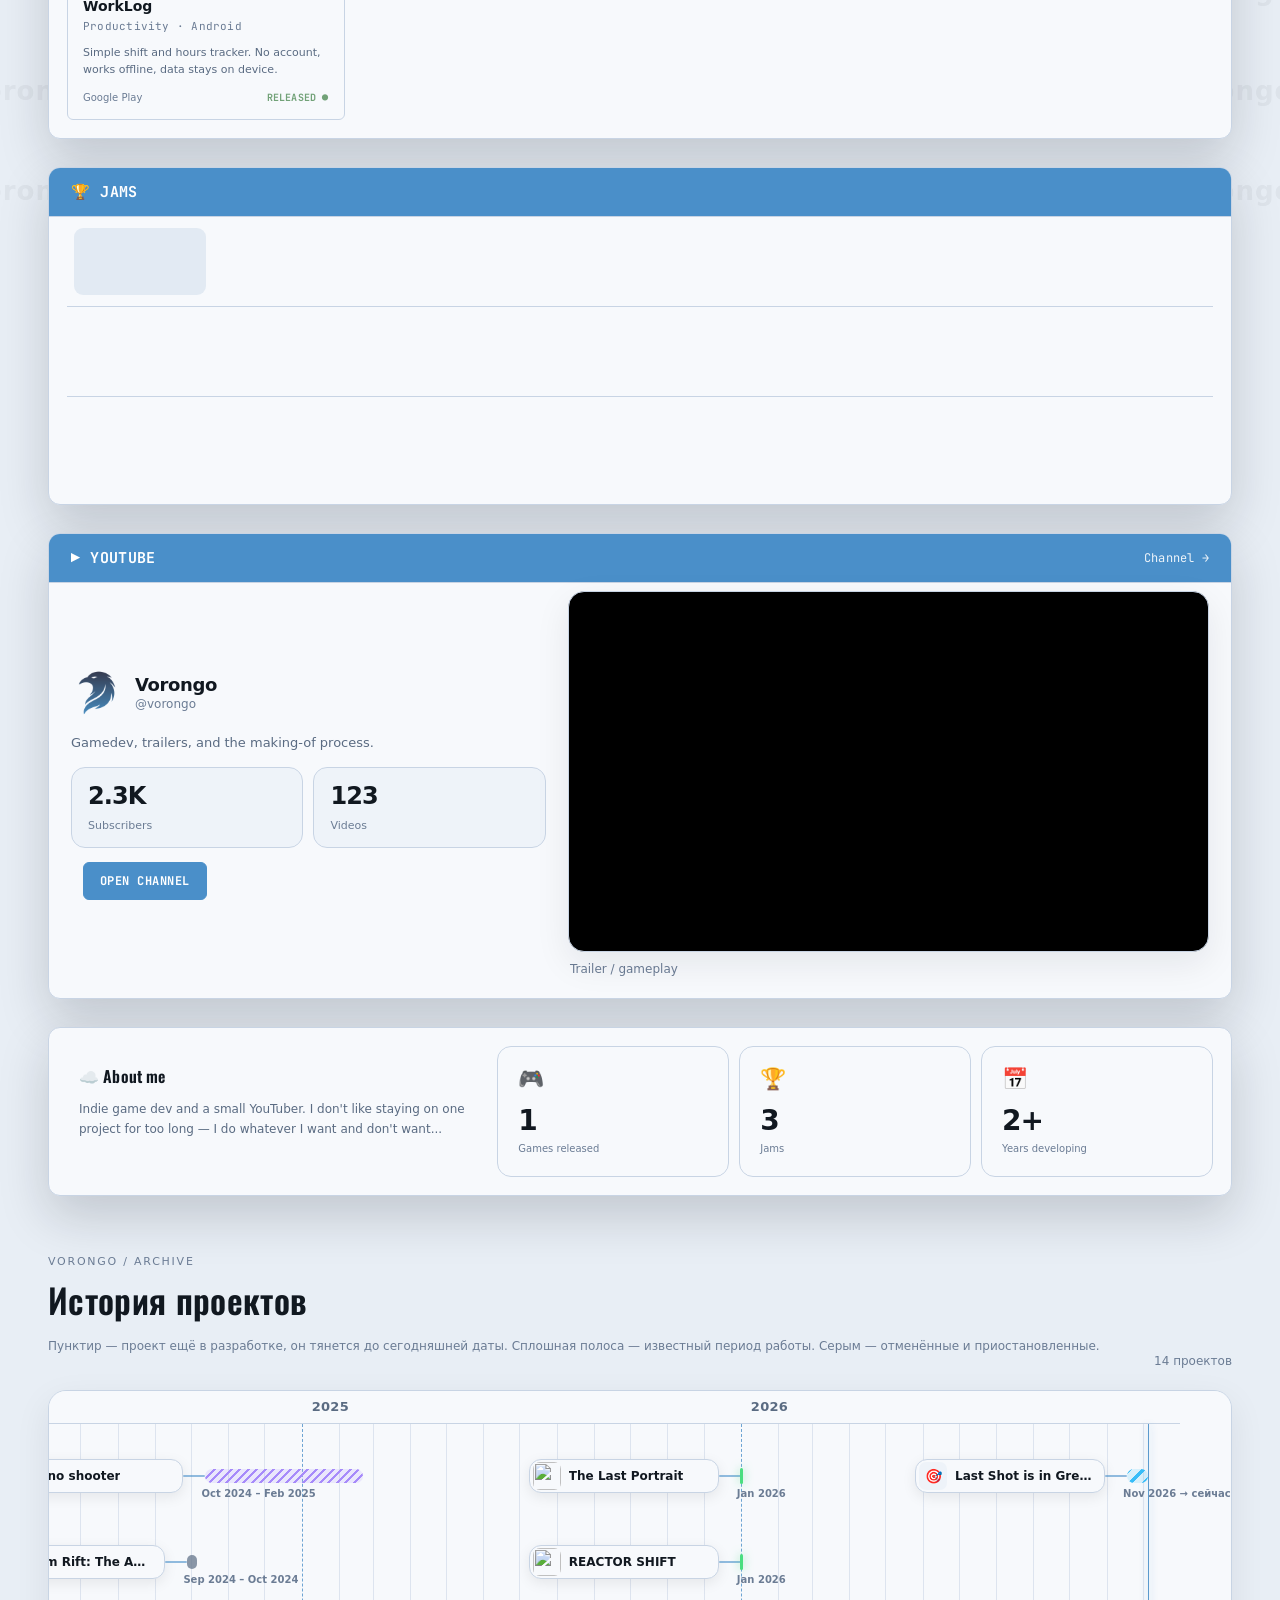
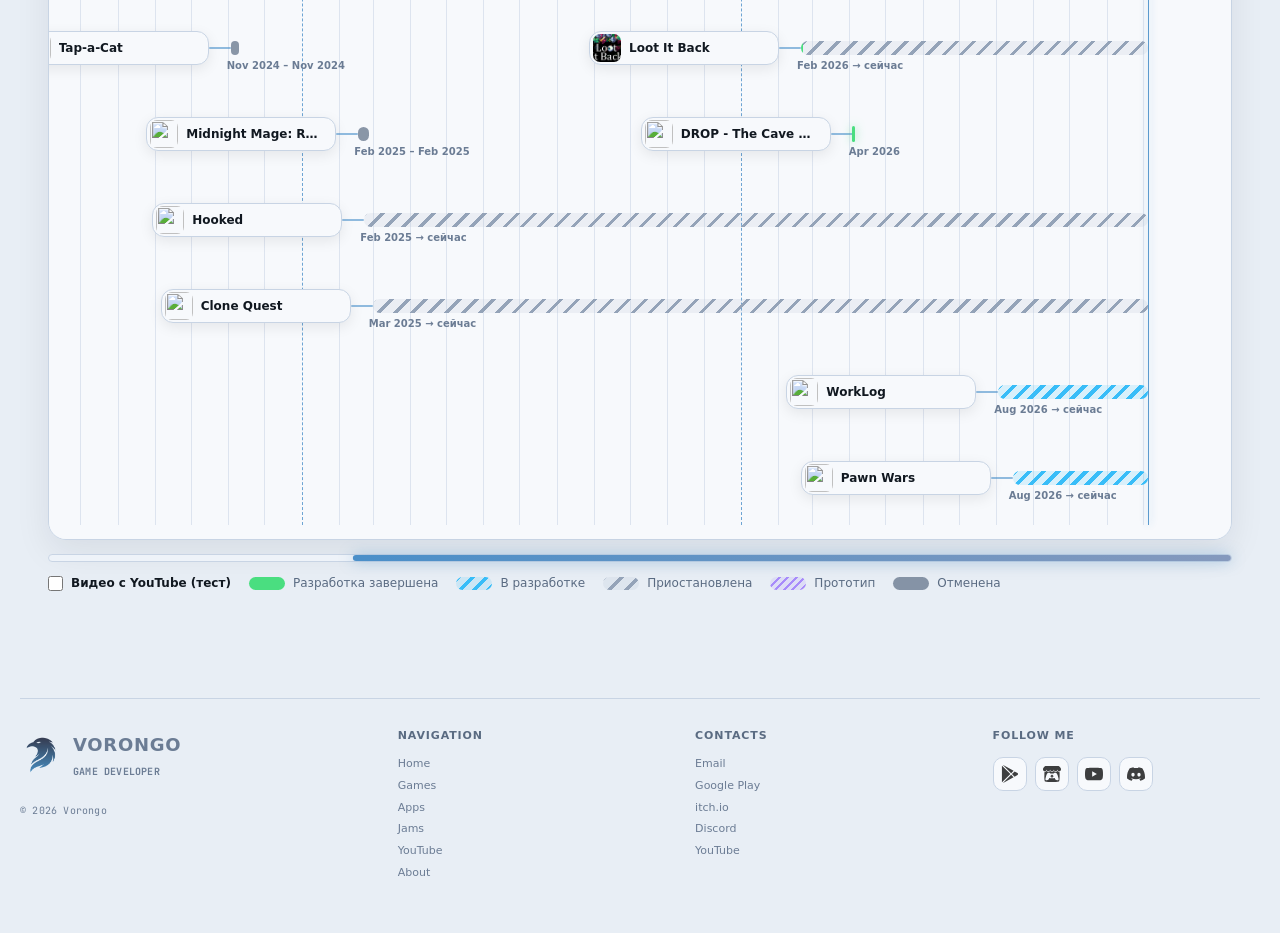
==== commit e0306800: "Timeline test toggle: show long-form YouTube videos by date (no Shorts or streams) Co-Authored-By: C" ====
--- a/index.html
+++ b/index.html
@@ -211,6 +211,7 @@
     <div class="gantt-wrap" id="gantt-wrap"><div class="gantt" id="gantt"></div></div>
     <div class="gantt-scroll" id="gantt-scroll" aria-hidden="true"><div class="gantt-thumb" id="gantt-thumb"></div></div>
     <div class="gantt-legend">
+      <label class="gantt-toggle"><input type="checkbox" id="tl-videos"> Видео с YouTube (тест)</label>
       <span><i class="gantt-key done"></i>Разработка завершена</span>
       <span><i class="gantt-key ongoing"></i>В разработке</span>
       <span><i class="gantt-key paused"></i>Приостановлена</span>
@@ -298,6 +299,12 @@
       .gantt-tick.paused{background:#94a3b8}
       .gantt-tick.prototype{background:#a78bfa}
       .gantt-tick.canceled{background:#64748b}
+      .gantt-toggle{display:inline-flex;align-items:center;gap:8px;cursor:pointer;color:var(--ink);font-weight:650}
+      .gantt-toggle input{accent-color:var(--accent);width:15px;height:15px;margin:0}
+      .gantt-yt{position:absolute;display:block;width:3px;height:18px;border-radius:2px;background:#ff4e45;transform:translateX(-1px);transition:width .12s}
+      .gantt-yt:hover{width:7px}
+      .gantt-yt-label{width:auto;height:auto;background:none;transform:none;font-size:10px;font-weight:700;color:var(--muted);white-space:nowrap}
+      .gantt-yt-label:hover{width:auto}
     </style>
   </section>
 </main>
@@ -466,6 +473,47 @@
   if(count)count.textContent=ROWS.length+' проектов';
 })();
 </script>
+<script>
+(function(){
+  const cb=document.getElementById('tl-videos');
+  if(!cb)return;
+  const QW=110, NQ=14, W=QW*NQ, MIN=Date.UTC(2023,6,1), MAX=Date.UTC(2027,0,1);
+  const xOf=ms=>Math.max(0,Math.min(W,(ms-MIN)/(MAX-MIN)*W));
+  let videos=null, baseH=null;
+  async function load(){
+    if(videos)return videos;
+    const r=await fetch('yt-videos.json',{cache:'no-cache'});
+    if(!r.ok)throw new Error('yt-videos.json');
+    videos=await r.json();
+    return videos;
+  }
+  cb.addEventListener('change',async()=>{
+    const body=document.querySelector('#gantt .gantt-body');
+    if(!body)return;
+    body.querySelectorAll('.gantt-yt').forEach(n=>n.remove());
+    if(baseH===null)baseH=parseFloat(body.style.height)||0;
+    if(!cb.checked){body.style.height=baseH+'px';return;}
+    let list;
+    try{list=await load();}catch(e){cb.checked=false;body.style.height=baseH+'px';return;}
+    const laneTop=baseH+10;
+    body.style.height=(baseH+50)+'px';
+    const label=document.createElement('span');
+    label.className='gantt-yt gantt-yt-label';
+    label.style.left='10px'; label.style.top=(laneTop+2)+'px';
+    label.textContent='Видео · '+list.length;
+    body.appendChild(label);
+    list.forEach(v=>{
+      const ms=Date.parse(v.date+'T00:00:00Z');
+      const a=document.createElement('a');
+      a.className='gantt-yt';
+      a.href=v.url; a.target='_blank'; a.rel='noopener';
+      a.title=v.date+' · '+v.title;
+      a.style.left=xOf(ms)+'px'; a.style.top=laneTop+'px';
+      body.appendChild(a);
+    });
+  });
+})();
+</script>
 
 <script>
 const marqueeControllers=[];
--- a/site.css
+++ b/site.css
@@ -131,7 +131,7 @@
 
 .games{padding:0 18px 18px;display:grid;grid-template-columns:repeat(4,1fr);gap:12px}
 .games-marquee{
-  container-type:inline-size;overflow-x:auto;overflow-y:hidden;padding:0 18px 18px;
+  container-type:inline-size;overflow-x:auto;overflow-y:hidden;padding:18px;
   mask-image:linear-gradient(90deg,transparent,#000 12px,#000 calc(100% - 12px),transparent);
   cursor:url("cursors/cursor_can_grab.png") 17 16,grab;touch-action:pan-x;-webkit-overflow-scrolling:touch;scrollbar-width:none
 }
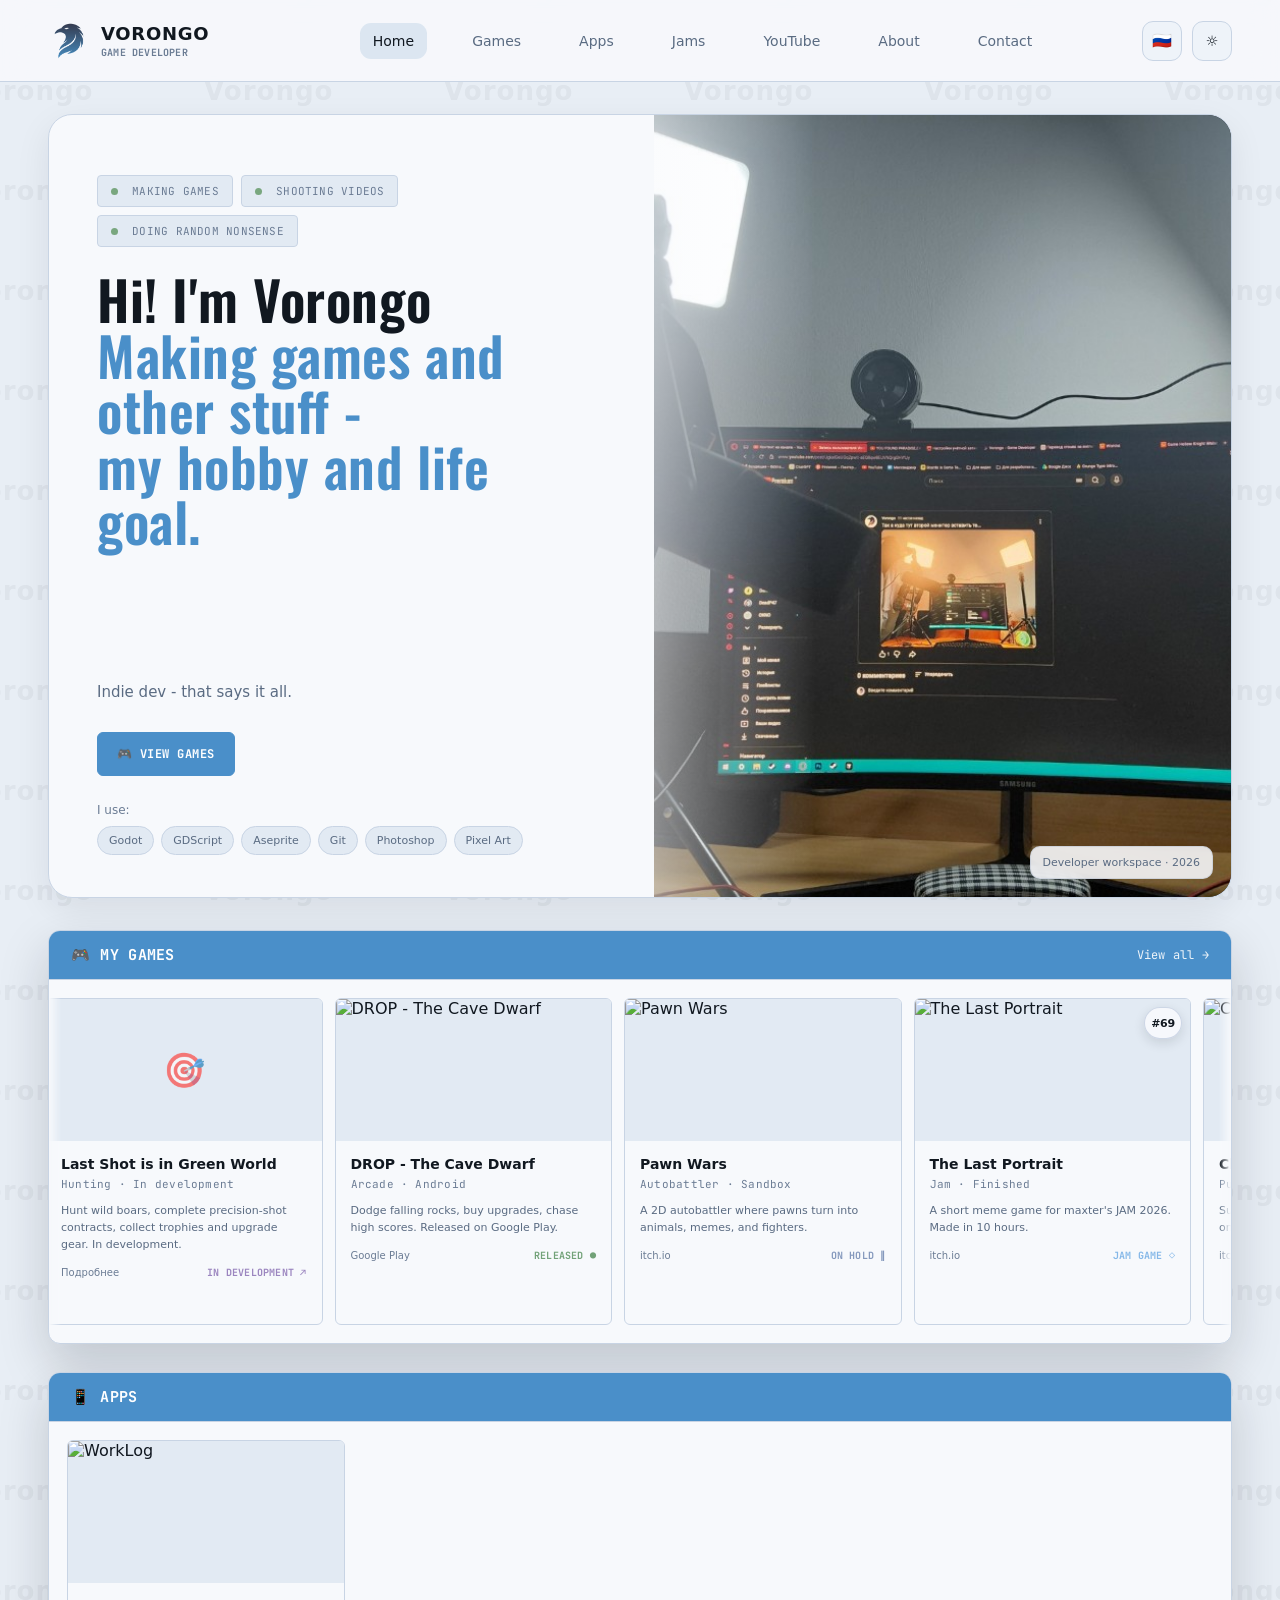
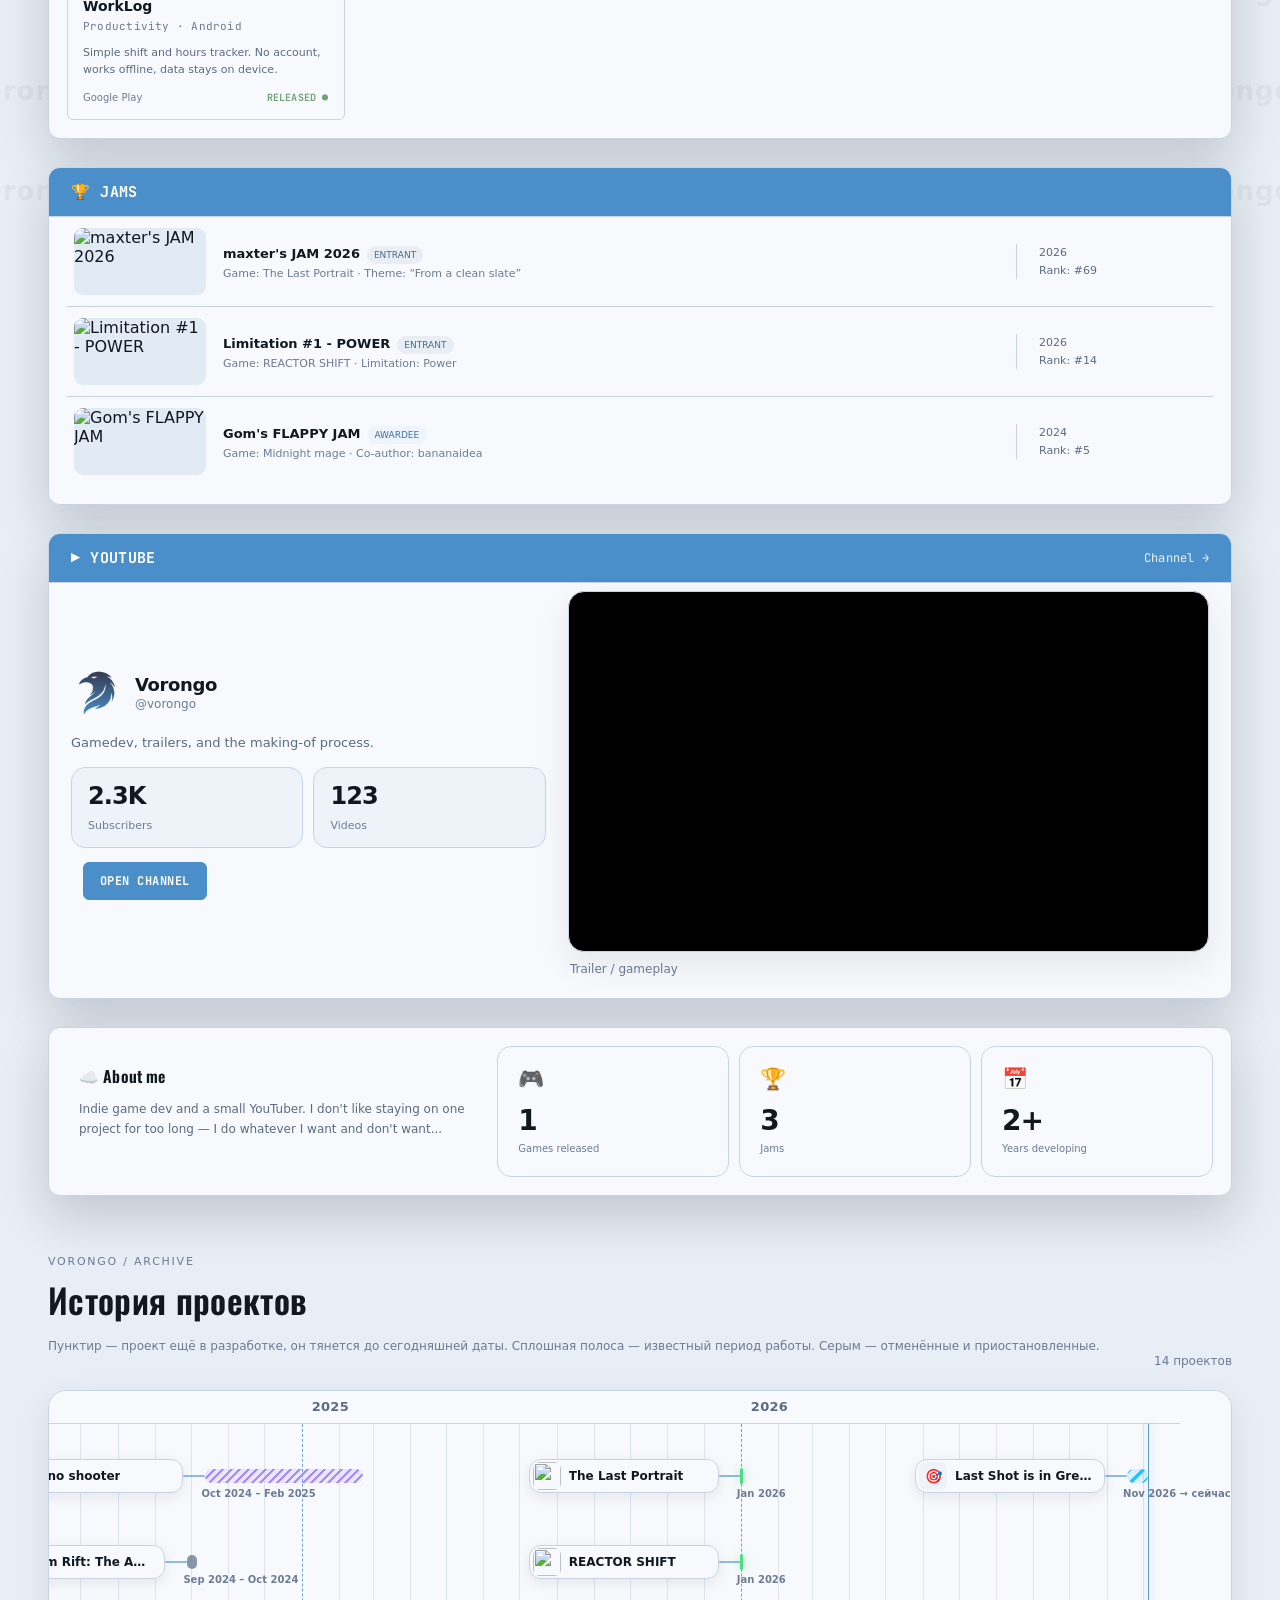
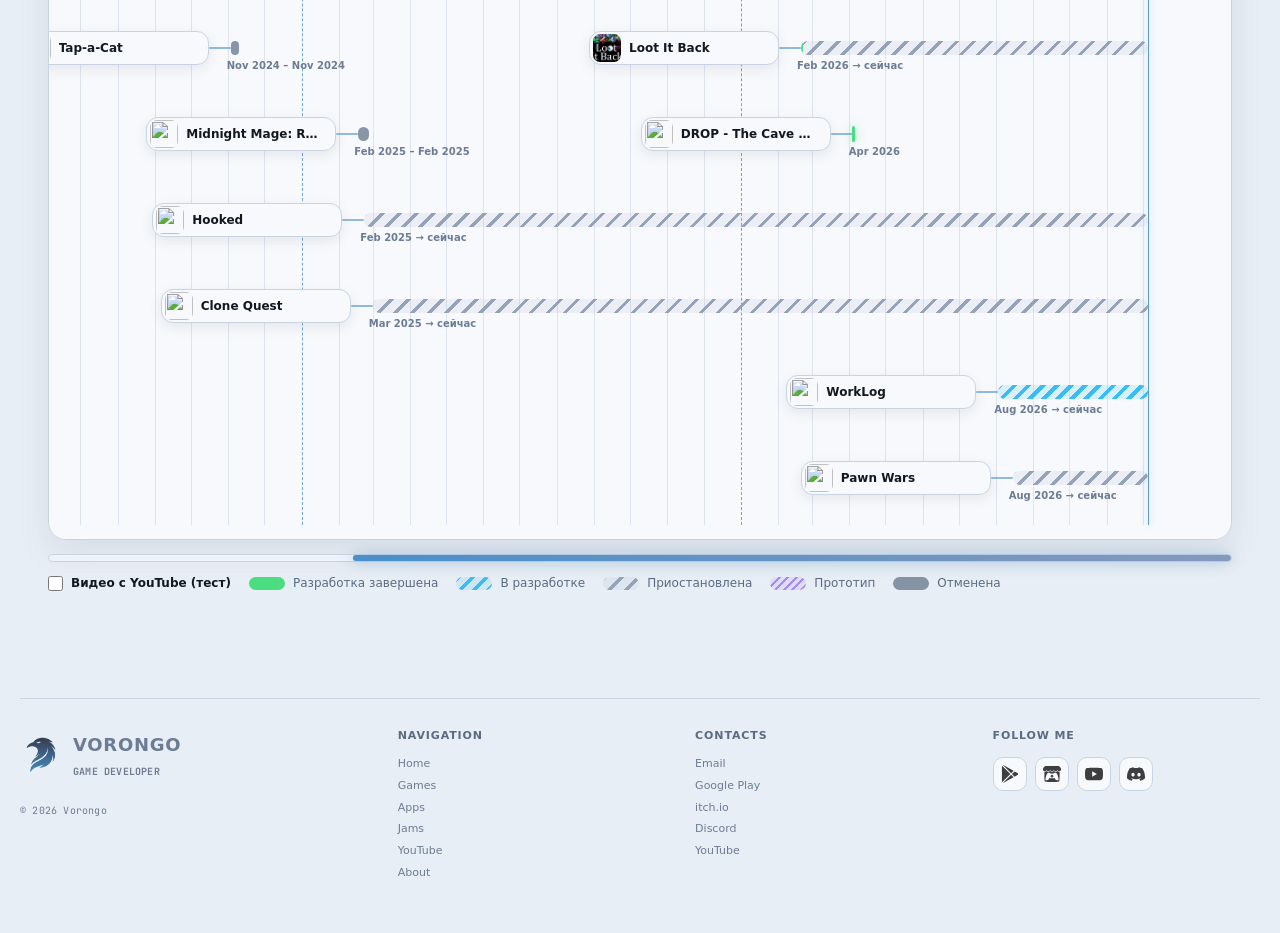
==== commit d28ddbdf: "Update Pawn Wars to on hold from itch Co-Authored-By: Claude Haiku 5.5 <noreply@anthropic.com>" ====
--- a/index.html
+++ b/index.html
@@ -346,7 +346,7 @@
 
 <script type="module" src="assets/seated-character.js?v=20261120-left"></script>
 <script src="i18n.js?v=20261122-1"></script>
-<script src="games-data.js?v=20261122-2"></script>
+<script src="games-data.js?v=20261122-3"></script>
 <script src="youtube-api.js"></script>
 <script>
 (function(){
@@ -374,7 +374,7 @@
     {t:'DROP - The Cave Dwarf', s:'2026-04-04', seg:[]},
     {t:'WorkLog', s:'2026-08-03', seg:[{f:'2026-08-03',to:'today',st:'ongoing'}]},
     {t:'Loot It Back', s:'2026-02-20', cover:'icons/loot-it-back.png', href:'https://vorongo.itch.io/loot-it-back', seg:[{f:'2026-02-20',to:'2026-02-22',st:'done'},{f:'2026-02-22',to:'today',st:'paused'}]},
-    {t:'Pawn Wars', s:'2026-08-15', seg:[{f:'2026-08-15',to:'today',st:'ongoing'}]},
+    {t:'Pawn Wars', s:'2026-08-15', seg:[{f:'2026-08-15',to:'today',st:'paused'}]},
     {t:'Last Shot is in Green World', s:'2026-11-18', seg:[{f:'2026-11-18',to:'today',st:'ongoing'}]}
   ].sort((a,b)=>parse(a.s)-parse(b.s));
   const all=[...window.GAMES,...(window.APPS||[])];
